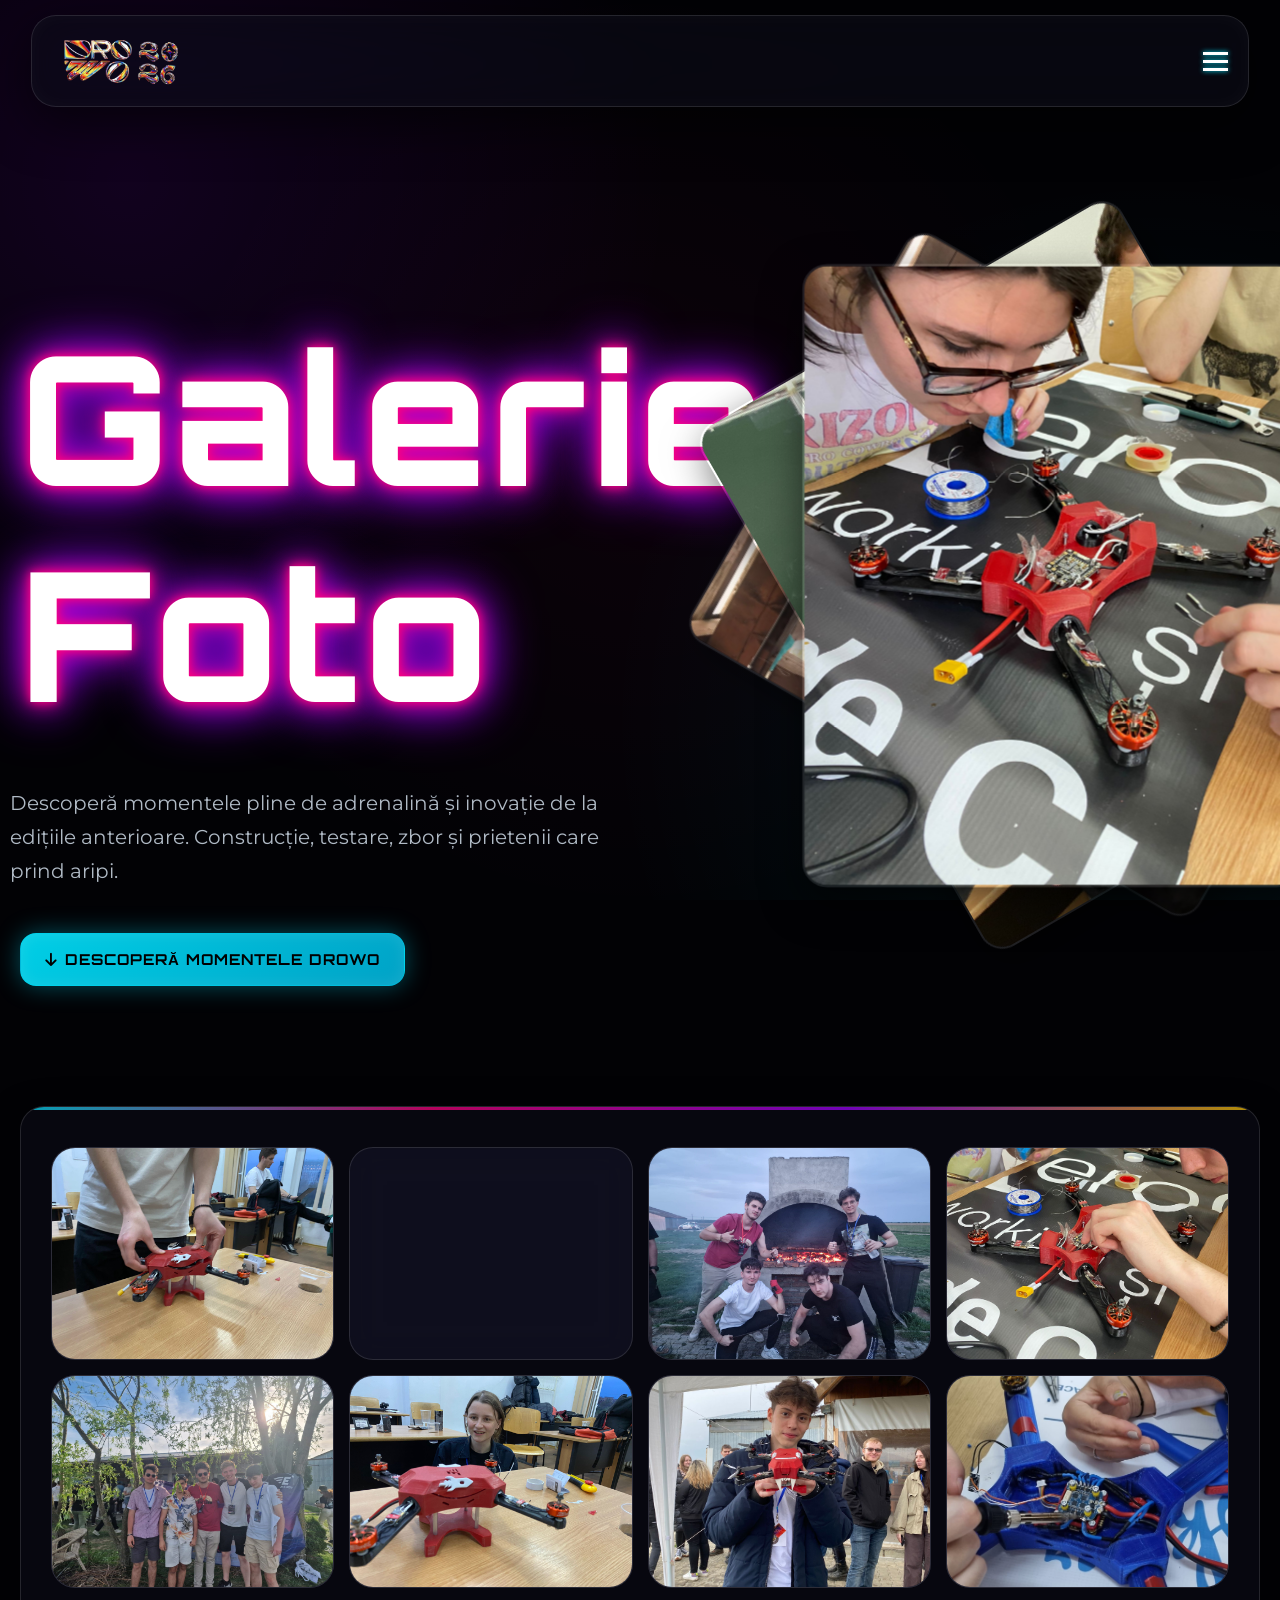
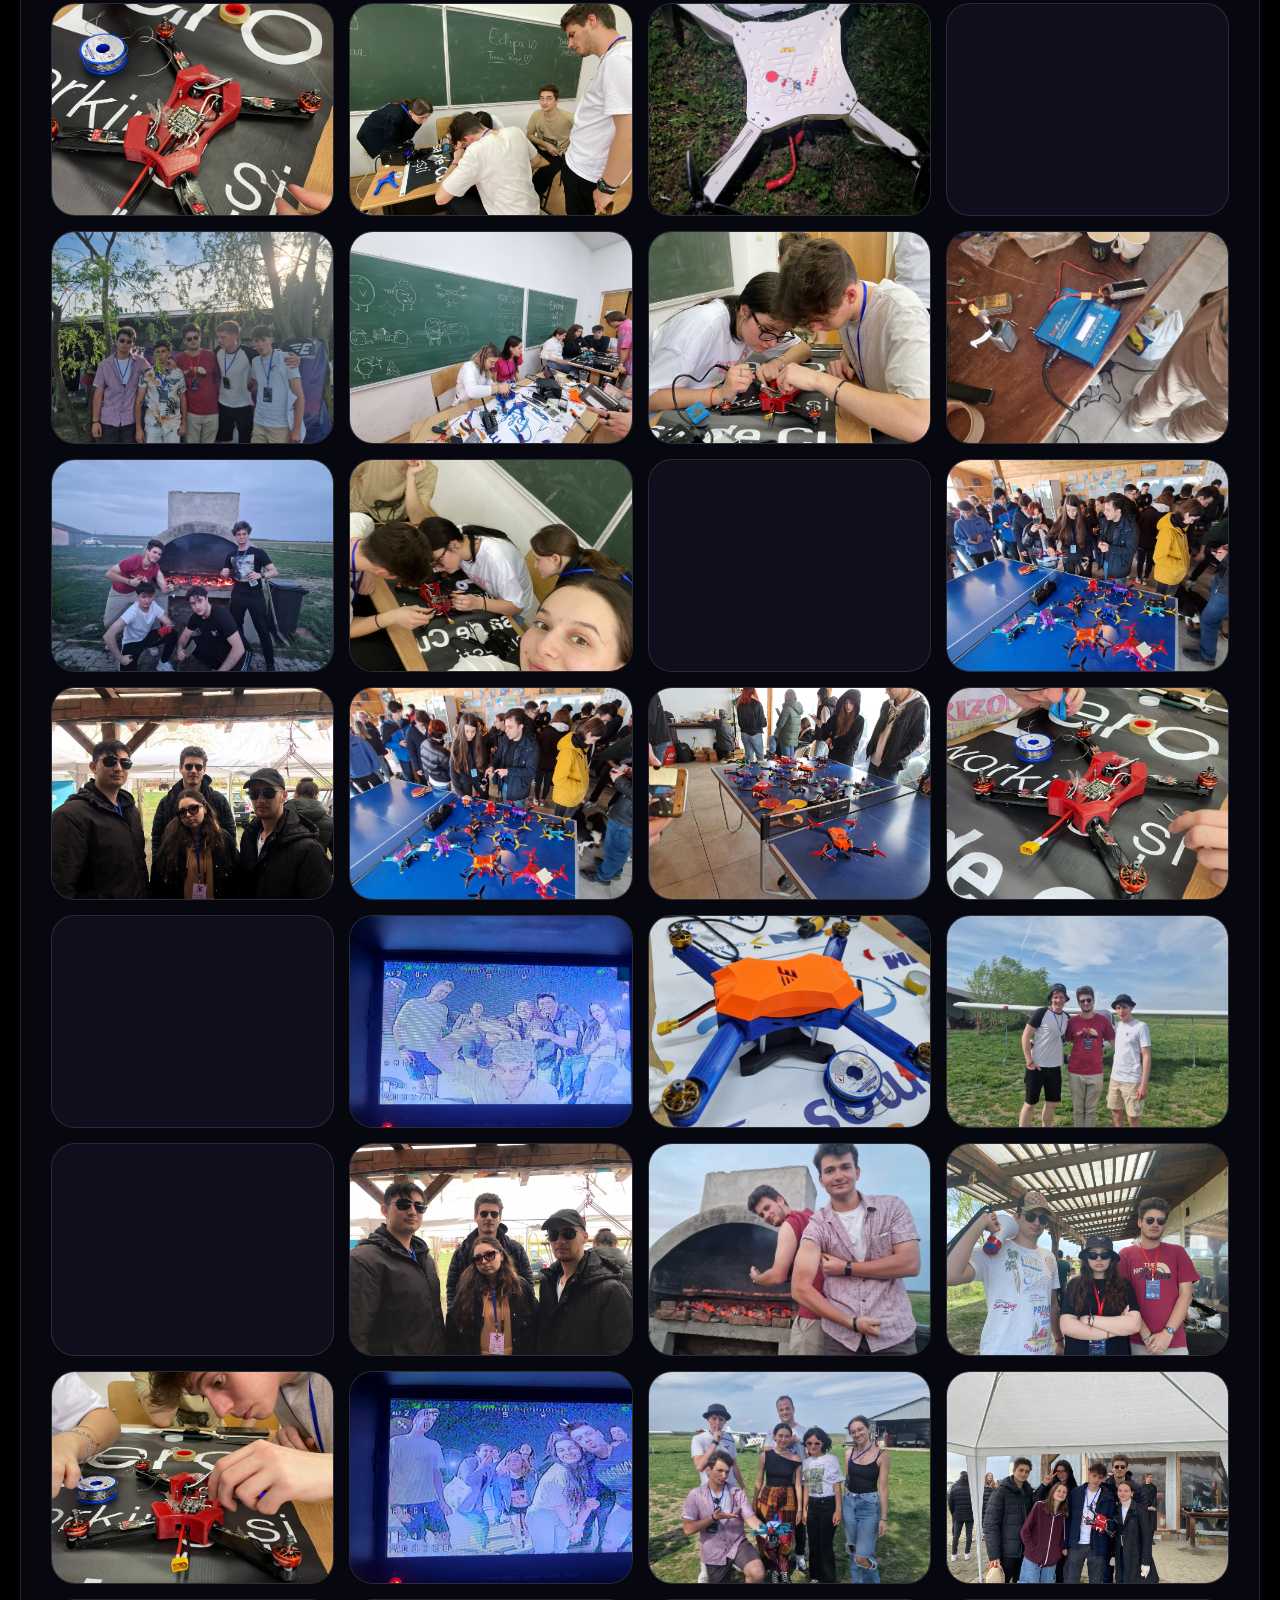
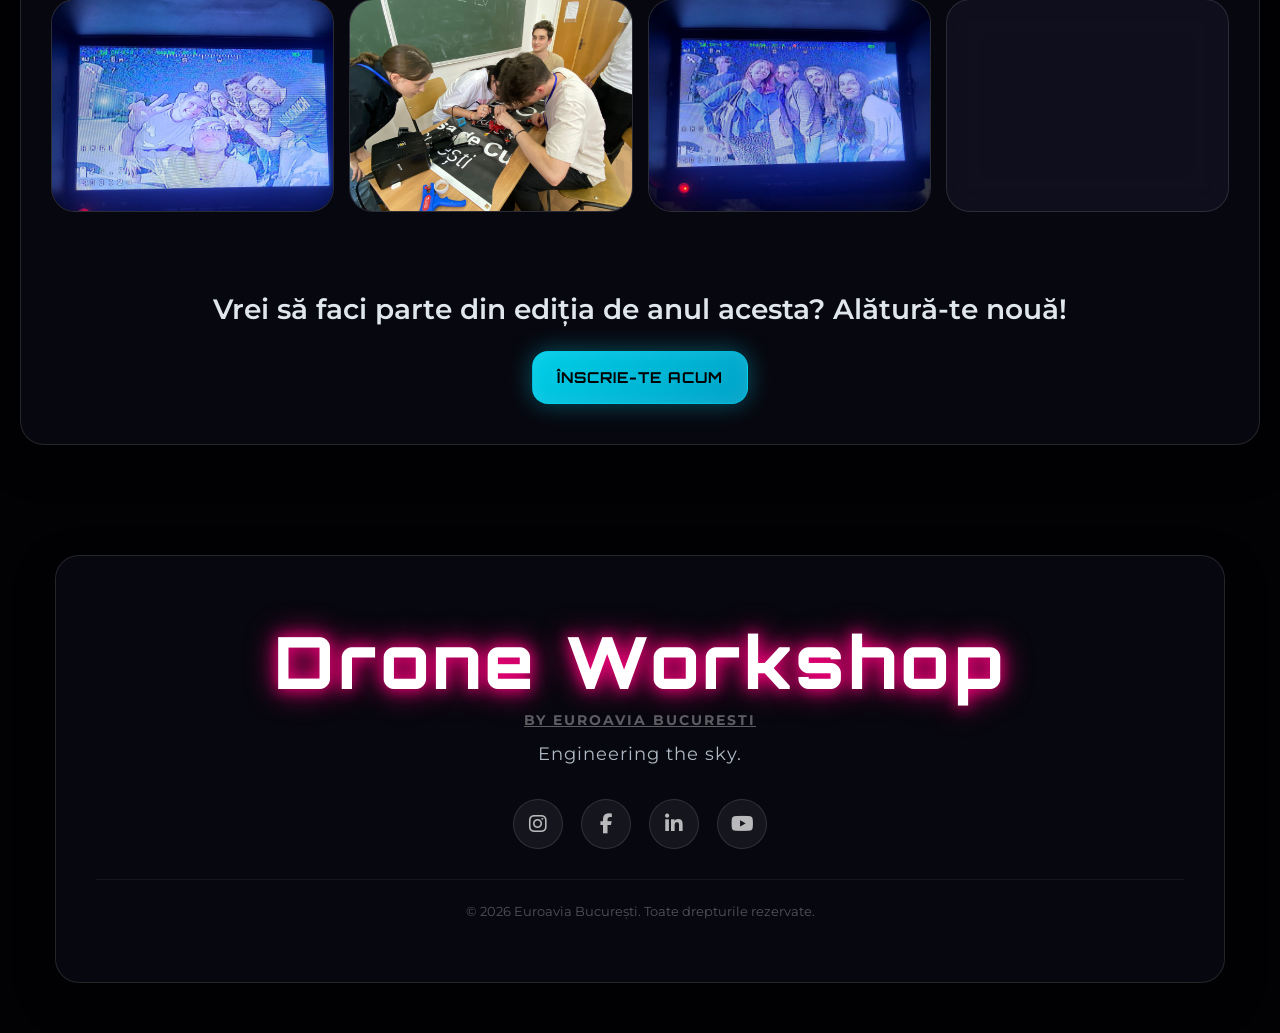
==== gallery/index.html @ 9f547050 "Landing page design touch-ups, added new gallery page, completed with images and current logo." ====
<!DOCTYPE html>
<html lang="ro">

<head>
    <meta charset="UTF-8">
    <meta name="viewport" content="width=device-width, initial-scale=1.0">
    <title>Galerie Foto - DroWo 2026</title>
    <link rel="icon" type="image/png" href="../images/Logo.svg">
    <meta name="description"
        content="DroWo 2026 — Cea de-a 5-a ediție a Drone Workshop by Euroavia București. Construiește-ți propria dronă!">
    <!-- Fonts -->
    <link rel="preconnect" href="https://fonts.googleapis.com">
    <link rel="preconnect" href="https://fonts.gstatic.com" crossorigin>
    <link
        href="https://fonts.googleapis.com/css2?family=Montserrat:wght@400;500;600;700&family=Orbitron:wght@400;700&display=swap"
        rel="stylesheet">
    <link href="https://fonts.cdnfonts.com/css/neoncity-script" rel="stylesheet">
    <!-- Font Awesome for social icons -->
    <link rel="stylesheet" href="https://cdnjs.cloudflare.com/ajax/libs/font-awesome/6.5.1/css/all.min.css">
    <link rel="stylesheet" href="../stil.css">
</head>

<body>
    <header class="header-fix">
        <div class="container-header">
            <a href="../" class="logo-link">
                <img src="../images/Logo.svg" alt="logo" class="logo-img">
            </a>

            <div class="menu-toggle" id="mobile-menu">
                <span class="bar"></span>
                <span class="bar"></span>
                <span class="bar"></span>
            </div>

            <nav class="nav-container nav-right">
                <a href="../index.html#about" class="nav-btn">About</a>
                <a href="#gallery-hero" class="nav-btn">Galerie</a>
                <a href="../index.html#training" class="nav-btn">Trainings</a>
                <a href="../index.html#faq" class="nav-btn">FAQ</a>
                <a href="../login.html" class="btn-login">ÎNSCRIE-TE</a>
            </nav>
        </div>
    </header>

    <section id="gallery-hero" class="hero-section hero-full-bleed">
        <div class="hero-content" style="align-items: flex-start;">
            <h1 class="neon-title gallery-title"
                style="text-align: left; line-height: 1.2; padding: 30px 10px 0px 10px; margin-left: -10px;">
                Galerie Foto</h1>
            <p class="hero-desc" style="text-align: left; margin-left: -10px;">Descoperă momentele pline de adrenalină
                și inovație de la edițiile anterioare.
                Construcție, testare, zbor și prietenii care prind aripi.</p>
            <div class="hero-btns">
                <a href="#galerie-sect" class="btn-neon"><i class="fa-solid fa-arrow-down"></i> DESCOPERĂ MOMENTELE
                    DROWO</a>
            </div>
        </div>
        <div class="hero-visual gallery-cards-stack" style="padding-top: 30px">
            <div class="card-stack">
                <img src="gallery/WhatsApp Image 2026-03-05 at 18.55.00 (1).jpeg" class="stack-img img-1" alt="Gal 1">
                <img src="gallery/WhatsApp Image 2026-03-05 at 18.55.10.jpeg" class="stack-img img-2" alt="Gal 2">
                <img src="gallery/WhatsApp Image 2026-03-05 at 18.55.13.jpeg" class="stack-img img-3" alt="Gal 3">
            </div>
        </div>
    </section>

    <main class="content-wrapper">
        <section id="galerie-sect" class="section">
            <div class="gallery-grid">

                <div class="gallery-item glass-pod">
                    <img src="gallery/WhatsApp Image 2026-03-05 at 18.55.00 (1).jpeg" alt="DroWo Moment" loading="lazy">
                </div>
                <div class="gallery-item glass-pod">
                    <img src="gallery/WhatsApp Image 2026-03-05 at 18.55.10.jpeg" alt="DroWo Moment" loading="lazy">
                </div>
                <div class="gallery-item glass-pod">
                    <img src="gallery/WhatsApp Image 2026-03-05 at 18.55.13.jpeg" alt="DroWo Moment" loading="lazy">
                </div>
                <div class="gallery-item glass-pod">
                    <img src="gallery/WhatsApp Image 2026-03-05 at 18.55.15 (1).jpeg" alt="DroWo Moment" loading="lazy">
                </div>
                <div class="gallery-item glass-pod">
                    <img src="gallery/WhatsApp Image 2026-03-05 at 18.55.15 (2).jpeg" alt="DroWo Moment" loading="lazy">
                </div>
                <div class="gallery-item glass-pod">
                    <img src="gallery/WhatsApp Image 2026-03-05 at 18.55.15.jpeg" alt="DroWo Moment" loading="lazy">
                </div>
                <div class="gallery-item glass-pod">
                    <img src="gallery/WhatsApp Image 2026-03-05 at 18.55.16.jpeg" alt="DroWo Moment" loading="lazy">
                </div>
                <div class="gallery-item glass-pod">
                    <img src="gallery/WhatsApp Image 2026-03-05 at 18.55.17.jpeg" alt="DroWo Moment" loading="lazy">
                </div>
                <div class="gallery-item glass-pod">
                    <img src="gallery/WhatsApp Image 2026-03-05 at 18.55.21 (2).jpeg" alt="DroWo Moment" loading="lazy">
                </div>
                <div class="gallery-item glass-pod">
                    <img src="gallery/WhatsApp Image 2026-03-05 at 18.55.24.jpeg" alt="DroWo Moment" loading="lazy">
                </div>
                <div class="gallery-item glass-pod">
                    <img src="gallery/WhatsApp Image 2026-03-05 at 18.55.26 (1).jpeg" alt="DroWo Moment" loading="lazy">
                </div>
                <div class="gallery-item glass-pod">
                    <img src="gallery/WhatsApp Image 2026-03-05 at 18.55.26 (2).jpeg" alt="DroWo Moment" loading="lazy">
                </div>
                <div class="gallery-item glass-pod">
                    <img src="gallery/WhatsApp Image 2026-03-05 at 18.55.28 (1).jpeg" alt="DroWo Moment" loading="lazy">
                </div>
                <div class="gallery-item glass-pod">
                    <img src="gallery/WhatsApp Image 2026-03-05 at 18.55.28 (2).jpeg" alt="DroWo Moment" loading="lazy">
                </div>
                <div class="gallery-item glass-pod">
                    <img src="gallery/WhatsApp Image 2026-03-05 at 18.55.31 (1).jpeg" alt="DroWo Moment" loading="lazy">
                </div>
                <div class="gallery-item glass-pod">
                    <img src="gallery/WhatsApp Image 2026-03-05 at 18.55.31 (2).jpeg" alt="DroWo Moment" loading="lazy">
                </div>
                <div class="gallery-item glass-pod">
                    <img src="gallery/WhatsApp Image 2026-03-05 at 18.55.31.jpeg" alt="DroWo Moment" loading="lazy">
                </div>
                <div class="gallery-item glass-pod">
                    <img src="gallery/WhatsApp Image 2026-03-05 at 18.55.32 (2).jpeg" alt="DroWo Moment" loading="lazy">
                </div>
                <div class="gallery-item glass-pod">
                    <img src="gallery/WhatsApp Image 2026-03-05 at 18.55.32 (3).jpeg" alt="DroWo Moment" loading="lazy">
                </div>
                <div class="gallery-item glass-pod">
                    <img src="gallery/WhatsApp Image 2026-03-05 at 18.55.35.jpeg" alt="DroWo Moment" loading="lazy">
                </div>
                <div class="gallery-item glass-pod">
                    <img src="gallery/WhatsApp Image 2026-03-05 at 18.55.38 (2).jpeg" alt="DroWo Moment" loading="lazy">
                </div>
                <div class="gallery-item glass-pod">
                    <img src="gallery/WhatsApp Image 2026-03-05 at 18.55.53.jpeg" alt="DroWo Moment" loading="lazy">
                </div>
                <div class="gallery-item glass-pod">
                    <img src="gallery/WhatsApp Image 2026-03-05 at 18.55.54.jpeg" alt="DroWo Moment" loading="lazy">
                </div>
                <div class="gallery-item glass-pod">
                    <img src="gallery/WhatsApp Image 2026-03-05 at 18.55.55 (1).jpeg" alt="DroWo Moment" loading="lazy">
                </div>
                <div class="gallery-item glass-pod">
                    <img src="gallery/WhatsApp Image 2026-03-05 at 18.55.56 (1).jpeg" alt="DroWo Moment" loading="lazy">
                </div>
                <div class="gallery-item glass-pod">
                    <img src="gallery/WhatsApp Image 2026-03-05 at 18.56.01 (1).jpeg" alt="DroWo Moment" loading="lazy">
                </div>
                <div class="gallery-item glass-pod">
                    <img src="gallery/WhatsApp Image 2026-03-05 at 18.56.02 (1).jpeg" alt="DroWo Moment" loading="lazy">
                </div>
                <div class="gallery-item glass-pod">
                    <img src="gallery/WhatsApp Image 2026-03-05 at 18.56.02.jpeg" alt="DroWo Moment" loading="lazy">
                </div>
                <div class="gallery-item glass-pod">
                    <img src="gallery/WhatsApp Image 2026-03-05 at 18.56.03 (2).jpeg" alt="DroWo Moment" loading="lazy">
                </div>
                <div class="gallery-item glass-pod">
                    <img src="gallery/WhatsApp Image 2026-03-05 at 18.57.57.jpeg" alt="DroWo Moment" loading="lazy">
                </div>
                <div class="gallery-item glass-pod">
                    <img src="gallery/WhatsApp Image 2026-03-05 at 18.57.58 (1).jpeg" alt="DroWo Moment" loading="lazy">
                </div>
                <div class="gallery-item glass-pod">
                    <img src="gallery/WhatsApp Image 2026-03-05 at 18.57.58.jpeg" alt="DroWo Moment" loading="lazy">
                </div>
                <div class="gallery-item glass-pod">
                    <img src="gallery/WhatsApp Image 2026-03-05 at 18.57.59 (1).jpeg" alt="DroWo Moment" loading="lazy">
                </div>
                <div class="gallery-item glass-pod">
                    <img src="gallery/WhatsApp Image 2026-03-05 at 18.57.59 (2).jpeg" alt="DroWo Moment" loading="lazy">
                </div>
                <div class="gallery-item glass-pod">
                    <video autoplay loop muted playsinline
                        style="width: 100%; height: 100%; object-fit: cover; display: block; border-radius: var(--radius-lg);">
                        <source src="gallery/WhatsApp Video 2026-03-05 at 18.55.37.mp4" type="video/mp4">
                    </video>
                </div>
                <div class="gallery-item glass-pod">
                    <video autoplay loop muted playsinline
                        style="width: 100%; height: 100%; object-fit: cover; display: block; border-radius: var(--radius-lg);">
                        <source src="gallery/WhatsApp Video 2026-03-05 at 18.55.40.mp4" type="video/mp4">
                    </video>
                </div>
                <div class="gallery-item glass-pod">
                    <video autoplay loop muted playsinline
                        style="width: 100%; height: 100%; object-fit: cover; display: block; border-radius: var(--radius-lg);">
                        <source src="gallery/WhatsApp Video 2026-03-05 at 18.55.52.mp4" type="video/mp4">
                    </video>
                </div>
                <div class="gallery-item glass-pod">
                    <video autoplay loop muted playsinline
                        style="width: 100%; height: 100%; object-fit: cover; display: block; border-radius: var(--radius-lg);">
                        <source src="gallery/WhatsApp Video 2026-03-05 at 18.55.58.mp4" type="video/mp4">
                    </video>
                </div>
                <div class="gallery-item glass-pod">
                    <video autoplay loop muted playsinline
                        style="width: 100%; height: 100%; object-fit: cover; display: block; border-radius: var(--radius-lg);">
                        <source src="gallery/WhatsApp Video 2026-03-05 at 18.58.45.mp4" type="video/mp4">
                    </video>
                </div>
                <div class="gallery-item glass-pod">
                    <video autoplay loop muted playsinline
                        style="width: 100%; height: 100%; object-fit: cover; display: block; border-radius: var(--radius-lg);">
                        <source src="gallery/WhatsApp Video 2026-03-05 at 18.59.35.mp4" type="video/mp4">
                    </video>
                </div>
            </div>

            <div class="join-section" style="margin-top: 80px; text-align: center;">
                <h2
                    style="font-family: 'Montserrat', sans-serif; font-weight: 600; font-size: 28px; margin-bottom: 25px;">
                    Vrei să faci parte din ediția de anul acesta? Alătură-te nouă!</h2>
                <a href="../index.html#register" class="btn-neon">ÎNSCRIE-TE ACUM</a>
            </div>
        </section>
    </main>

    <div id="lightbox" class="lightbox">
        <button class="lightbox-close">&times;</button>
        <button class="lightbox-nav lightbox-prev"><i class="fa-solid fa-chevron-left"></i></button>
        <img id="lightbox-img" src="" class="lightbox-content" style="display:none;">
        <video id="lightbox-video" src="" class="lightbox-content" controls style="display:none;"></video>
        <button class="lightbox-nav lightbox-next"><i class="fa-solid fa-chevron-right"></i></button>
    </div>

    <footer class="footer-glass">
        <div class="footer-content">
            <div class="footer-logo">
                <div class="footer-title-wrapper">
                    <h2 class="cursive-neon">Drone Workshop</h2>
                    <a href="https://euroavia-bucuresti.ro/" target="_blank" class="by-euroavia">by Euroavia
                        Bucuresti</a>
                </div>
                <p>Engineering the sky.</p>
            </div>
            <div class="footer-socials">
                <a href="https://www.instagram.com/euroavia_bucuresti/" target="_blank" class="social-icon"
                    aria-label="Instagram">
                    <i class="fa-brands fa-instagram"></i>
                </a>
                <a href="https://www.facebook.com/euroavia.bucuresti" target="_blank" class="social-icon"
                    aria-label="Facebook">
                    <i class="fa-brands fa-facebook-f"></i>
                </a>
                <a href="https://www.linkedin.com/company/euroavia-bucure%C8%99ti/" target="_blank" class="social-icon"
                    aria-label="LinkedIn">
                    <i class="fa-brands fa-linkedin-in"></i>
                </a>
                <a href="https://www.youtube.com/@euroaviabucuresti" target="_blank" class="social-icon"
                    aria-label="YouTube">
                    <i class="fa-brands fa-youtube"></i>
                </a>
            </div>
            <div class="footer-copyright">
                <p>&copy; 2026 Euroavia București. Toate drepturile rezervate.</p>
            </div>
        </div>
    </footer>

    <script>
        // --- BURGER MENU LOGIC ---
        const menuBtn = document.querySelector('#mobile-menu');
        const navContainer = document.querySelector('.nav-container');

        menuBtn.addEventListener('click', () => {
            menuBtn.classList.toggle('is-active');
            navContainer.classList.toggle('active');
        });

        // Închidere meniu la click pe link
        document.querySelectorAll('.nav-container a').forEach(link => {
            link.addEventListener('click', () => {
                menuBtn.classList.remove('is-active');
                navContainer.classList.remove('active');
            });
        });

        // --- CUSTOM SMOOTH SCROLL ---
        document.querySelectorAll('a[href^="#"]').forEach(anchor => {
            anchor.addEventListener('click', function (e) {
                const targetId = this.getAttribute('href');
                if (targetId.startsWith('#')) {
                    const targetElement = document.querySelector(targetId);
                    if (targetElement) {
                        e.preventDefault();
                        const headerOffset = 100;
                        const elementPosition = targetElement.getBoundingClientRect().top;
                        const offsetPosition = elementPosition + window.pageYOffset - headerOffset;
                        window.scrollTo({ top: offsetPosition, behavior: 'smooth' });
                    }
                }
            });
        });

        // --- DOMCONTENTLOADED EFFECTS ---
        document.addEventListener('DOMContentLoaded', () => {
            const sections = document.querySelectorAll('.section');
            sections.forEach(sec => sec.classList.add('hidden-section'));

            const observer = new IntersectionObserver((entries) => {
                entries.forEach(entry => {
                    if (entry.isIntersecting) {
                        entry.target.classList.add('visible');
                    }
                });
            }, { threshold: 0.1 });

            sections.forEach(sec => observer.observe(sec));
        });
    </script>

    <script>
        document.addEventListener('DOMContentLoaded', () => {
            const grid = document.querySelector('.gallery-grid');
            const items = Array.from(grid.children);

            // Shuffle
            for (let i = items.length - 1; i > 0; i--) {
                const j = Math.floor(Math.random() * (i + 1));
                [items[i], items[j]] = [items[j], items[i]];
            }

            grid.innerHTML = '';
            items.forEach(item => grid.appendChild(item));

            const lightbox = document.getElementById('lightbox');
            const lightboxImg = document.getElementById('lightbox-img');
            const lightboxVideo = document.getElementById('lightbox-video');
            const closeBtn = document.querySelector('.lightbox-close');
            const prevBtn = document.querySelector('.lightbox-prev');
            const nextBtn = document.querySelector('.lightbox-next');

            // Make media clickable regardless of video controls area natively
            const mediaElements = items.map(item => item.querySelector('img, video'));
            let currentIndex = 0;

            function openLightbox(index) {
                currentIndex = index;
                const media = mediaElements[index];
                lightbox.classList.add('active');

                if (media.tagName === 'IMG') {
                    lightboxImg.src = media.src;
                    lightboxImg.style.display = 'block';
                    lightboxVideo.style.display = 'none';
                    lightboxVideo.pause();
                } else {
                    const source = media.querySelector('source');
                    lightboxVideo.src = source ? source.src : media.src;
                    lightboxVideo.style.display = 'block';
                    lightboxImg.style.display = 'none';
                    lightboxVideo.play();
                }
            }

            mediaElements.forEach((media, index) => {
                media.style.cursor = 'pointer';
                // Add pointer events override layer so video doesn't absorb click
                const wrapper = media.parentElement;
                wrapper.style.position = 'relative';
                const overlay = document.createElement('div');
                overlay.style.position = 'absolute';
                overlay.style.inset = '0';
                overlay.style.cursor = 'pointer';
                wrapper.appendChild(overlay);

                overlay.addEventListener('click', (e) => {
                    e.preventDefault();
                    openLightbox(index);
                });
            });

            closeBtn.addEventListener('click', () => {
                lightbox.classList.remove('active');
                lightboxVideo.pause();
                lightboxImg.src = '';
                lightboxVideo.src = '';
            });

            nextBtn.addEventListener('click', () => {
                openLightbox((currentIndex + 1) % mediaElements.length);
            });

            prevBtn.addEventListener('click', () => {
                openLightbox((currentIndex - 1 + mediaElements.length) % mediaElements.length);
            });

            lightbox.addEventListener('click', (e) => {
                if (e.target === lightbox || e.target.classList.contains('lightbox-content')) {
                    if (e.target === lightbox) closeBtn.click();
                }
            });

            document.addEventListener('keydown', (e) => {
                if (!lightbox.classList.contains('active')) return;
                if (e.key === 'Escape') closeBtn.click();
                if (e.key === 'ArrowRight') nextBtn.click();
                if (e.key === 'ArrowLeft') prevBtn.click();
            });
        });

        // --- HANDLE HASH NAVIGATION FROM OTHER PAGES ---
        window.addEventListener('load', () => {
            if (window.location.hash) {
                const targetElement = document.querySelector(window.location.hash);
                if (targetElement) {
                    setTimeout(() => {
                        const headerOffset = 100;
                        const elementPosition = targetElement.getBoundingClientRect().top;
                        const offsetPosition = elementPosition + window.pageYOffset - headerOffset;
                        window.scrollTo({ top: offsetPosition, behavior: 'smooth' });
                        // Remove hash from URL
                        history.replaceState(null, null, window.location.pathname + window.location.search);
                    }, 100);
                }
            }
        });
    </script>

</body>

</html>
---- stil.css ----
/* =============================================
   DROWO 2026 — NEON SCRIPT & GLASSMORPHISM
   ============================================= */

/* --- DESIGN TOKENS --- */
:root {
    --bg-black: #020205;
    --neon-pink: #ff007f;
    --neon-blue: #00e5ff;
    --neon-purple: #9d00ff;
    --neon-gold: #ffcc00;
    --glass-bg: rgba(10, 10, 20, 0.72);
    --glass-bg-light: rgba(20, 20, 40, 0.55);
    --glass-border: rgba(255, 255, 255, 0.12);
    --glass-border-hover: rgba(255, 255, 255, 0.25);
    --chrome-gradient: linear-gradient(135deg, #00e5ff, #ff007f, #9d00ff, #ffcc00);
    --radius-lg: 24px;
    --radius-md: 16px;
    --radius-sm: 12px;
    --transition: 0.35s cubic-bezier(0.4, 0, 0.2, 1);
}

/* --- RESET & BASE --- */
html {
    scroll-behavior: auto;
}

body {
    font-family: 'Montserrat', sans-serif;
    background: var(--bg-black);
    background-image:
        radial-gradient(circle at 10% 20%, rgba(157, 0, 255, 0.1) 0%, transparent 40%),
        radial-gradient(circle at 90% 80%, rgba(0, 229, 255, 0.08) 0%, transparent 40%),
        radial-gradient(circle at 50% 50%, rgba(255, 0, 127, 0.04) 0%, transparent 60%);
    background-attachment: fixed;
    margin: 0;
    padding-top: 100px;
    color: #e0e6ed;
    overflow-x: hidden;
    min-height: 100vh;
    text-align: center;
}

/* =============================================
   TYPOGRAPHY — NEONCITY SCRIPT TITLES
   ============================================= */
h1,
.neon-title,
.cursive-neon {
    font-family: 'NEONCITY Script', 'Orbitron', sans-serif;
    font-weight: 800;
    text-transform: none;
    text-align: center;
    letter-spacing: 3px;
}

h3,
.card-title {
    font-family: 'Montserrat', sans-serif;
    font-weight: 600;
    text-align: center;
    letter-spacing: 2px;
}

h3,
.card-title-location {
    font-family: 'Montserrat', sans-serif;
    font-weight: 600;
    text-align: center;
    letter-spacing: 2px;
}

p {
    font-family: 'Montserrat', sans-serif;
    line-height: 1.7;
    text-align: center;
}

.neon-text {
    font-size: 120px;
    color: #fff;
    text-shadow:
        0 0 10px var(--neon-pink),
        0 0 20px var(--neon-pink),
        0 0 40px var(--neon-purple),
        0 0 60px var(--neon-purple);
    margin-bottom: 25px;
    line-height: 1.1;
    text-align: left;
    letter-spacing: 4px;
}

.edition {
    display: block;
    font-family: 'Orbitron', sans-serif;
    font-size: 20px;
    letter-spacing: 10px;
    text-transform: uppercase;
    color: var(--neon-blue);
    text-shadow: 0 0 10px var(--neon-blue);
    margin-top: 20px;
}

.hero-date-place {
    display: block;
    font-family: 'Montserrat', sans-serif;
    font-size: 22px;
    font-weight: 500;
    color: #e0e6ed;
    letter-spacing: 2px;
    margin-top: 15px;
    text-shadow: 0 0 5px rgba(255, 255, 255, 0.4);
}

.neon-title {
    font-size: 120px;
    color: #fff;
    text-shadow:
        0 0 10px var(--neon-pink),
        0 0 20px var(--neon-pink),
        0 0 40px var(--neon-purple),
        0 0 60px var(--neon-purple);
    margin-bottom: 25px;
    letter-spacing: 4px;
}

.gallery-title {
    font-size: 180px;
}

/* =============================================
   FLOATING NAVBAR
   ============================================= */
.header-fix {
    position: fixed;
    top: 15px;
    left: 50%;
    transform: translateX(-50%);
    width: 95%;
    max-width: 1400px;
    background: var(--glass-bg);
    backdrop-filter: blur(25px) saturate(200%);
    -webkit-backdrop-filter: blur(25px) saturate(200%);
    border: 1px solid var(--glass-border);
    border-radius: 25px;
    z-index: 1001;
    height: 80px;
    display: flex;
    align-items: center;
    box-shadow:
        0 15px 50px rgba(0, 0, 0, 0.6),
        inset 0 0 20px rgba(255, 255, 255, 0.03);
}

.container-header {
    width: 100%;
    padding: 0 50px;
    display: flex;
    justify-content: space-between;
    align-items: center;
    position: relative;
    box-sizing: border-box;
}

.nav-container {
    display: flex;
    gap: 40px;
    align-items: center;
    justify-content: flex-end;
}

.logo-link {
    display: flex;
    align-items: center;
    z-index: 1006;
}

.logo-img {
    height: 80px;
    transition: var(--transition);
}

.logo-link:hover .logo-img {
    filter: drop-shadow(0 0 10px rgba(255, 255, 255, 0.5));
}

.nav-container a {
    text-decoration: none;
    font-family: 'Montserrat', sans-serif;
    font-size: 18px;
    font-weight: 500;
    letter-spacing: 1px;
    text-transform: uppercase;
    transition: var(--transition);
}

.nav-container a.nav-btn {
    color: #fff;
    text-shadow:
        0 0 8px var(--neon-pink),
        0 0 15px var(--neon-pink),
        0 0 25px var(--neon-purple);
}

.nav-container a.nav-btn:hover {
    color: #fff;
    text-shadow:
        0 0 10px var(--neon-pink),
        0 0 20px var(--neon-pink),
        0 0 35px var(--neon-purple),
        0 0 50px var(--neon-purple);
}

.btn-login {
    background: rgba(255, 255, 255, 0.1);
    color: #fff !important;
    padding: 10px 24px;
    border: 1px solid rgba(255, 255, 255, 0.6);
    border-radius: var(--radius-sm);
    box-shadow: 0 0 10px rgba(255, 255, 255, 0.3);
}

.btn-login:hover {
    background: rgba(255, 255, 255, 0.2);
    box-shadow: 0 0 20px rgba(255, 255, 255, 0.8), inset 0 0 10px rgba(255, 255, 255, 0.4);
}

/* =============================================
   CONTENT WRAPPER
   ============================================= */
.content-wrapper {
    max-width: 1550px;
    margin: 0 auto;
    padding: 20px;
}

/* =============================================
   SECTION — GLASS BASE
   ============================================= */
.section {
    padding: 40px 30px;
    margin-bottom: 40px;
    background: var(--glass-bg);
    backdrop-filter: blur(20px);
    border: 1px solid var(--glass-border);
    border-radius: 24px;
    box-shadow: 0 15px 40px rgba(0, 0, 0, 0.4);
    position: relative;
    overflow: hidden;
    text-align: center;
}

.section p {
    font-size: 20px;
    line-height: 1.8;
}

.section::before {
    content: '';
    position: absolute;
    top: 0;
    left: 0;
    width: 100%;
    height: 3px;
    background: var(--chrome-gradient);
    opacity: 0.7;
}

/* =============================================
   GLASS POD — REUSABLE COMPONENT
   ============================================= */
.glass-pod {
    background: var(--glass-bg-light);
    backdrop-filter: blur(16px);
    -webkit-backdrop-filter: blur(16px);
    border: 1px solid var(--glass-border);
    border-radius: var(--radius-lg);
    transition: var(--transition);
}

.glass-pod:hover {
    border-color: var(--glass-border-hover);
    box-shadow: 0 12px 40px rgba(0, 0, 0, 0.4);
    transform: translateY(-4px);
}

/* =============================================
   HERO SECTION
   ============================================= */
.hero-section {
    display: flex;
    align-items: stretch;
    justify-content: space-between;
    min-height: 100vh;
    padding: 0 20px;
    gap: 40px;
    margin-bottom: 40px;
    background: none;
    border: none;
    box-shadow: none;
    backdrop-filter: none;
}

#gallery-hero {

    min-height: 50vh;
    padding-top: 30px;
    padding-bottom: 100px;
    margin-bottom: 0px;
}

.hero-full-bleed {
    padding-left: max(20px, calc((100vw - 1550px) / 2 + 20px));
    padding-right: 0;
    max-width: 100vw;
    box-sizing: border-box;
    overflow: visible;
}

.hero-full-bleed .hero-content {
    flex: 1;
    max-width: 750px;
    display: flex;
    flex-direction: column;
    justify-content: center;
}

.hero-full-bleed .hero-visual {
    flex: 1;
    display: flex;
    justify-content: center;
    align-items: center;
}

.hero-content {
    text-align: left;
}

.hero-desc {
    font-size: 20px;
    color: #b0bac5;
    margin-bottom: 45px;
    max-width: 620px;
    line-height: 1.7;
}

.hero-visual {
    flex-shrink: 0;
}

.drone-neon-sketch {
    width: 100%;
    height: 100%;
}

.neon-img,
.glass-img {
    max-width: 100%;
    border-radius: var(--radius-lg);
    border: 1px solid var(--glass-border);
    box-shadow: 0 10px 40px rgba(0, 0, 0, 0.5);
}

.hero-img-custom {
    width: 100%;
    max-width: none;
    height: 100%;
    object-fit: contain;
    object-position: right center;
    border: none;
    box-shadow: none;
    background: transparent;
    transform: scale(1.15) translateX(5%);
    transition: var(--transition);
}

.hero-btns {
    display: flex;
    gap: 20px;
    flex-wrap: wrap;
}

/* =============================================
   BUTTONS — GLASS EFFECTS
   ============================================= */
.btn-neon {
    display: inline-flex;
    align-items: center;
    gap: 8px;
    text-decoration: none;
    background: linear-gradient(135deg, rgba(0, 229, 255, 0.9), rgba(0, 180, 220, 0.9));
    color: #000;
    padding: 16px 24px;
    border-radius: var(--radius-md);
    font-family: 'Orbitron', sans-serif;
    font-weight: 700;
    font-size: 15px;
    letter-spacing: 1px;
    backdrop-filter: blur(10px);
    border: 1px solid rgba(0, 229, 255, 0.3);
    box-shadow:
        0 0 25px rgba(0, 229, 255, 0.35),
        inset 0 0 15px rgba(255, 255, 255, 0.1);
    transition: var(--transition);
    cursor: pointer;
    position: relative;
    overflow: hidden;
}

.btn-neon::before {
    content: '';
    position: absolute;
    top: 0;
    left: -100%;
    width: 100%;
    height: 100%;
    background: linear-gradient(90deg, transparent, rgba(255, 255, 255, 0.2), transparent);
    transition: 0.6s;
}

.btn-neon:hover::before {
    left: 100%;
}

.btn-neon:hover {
    transform: translateY(-3px) scale(1.03);
    box-shadow:
        0 0 40px rgba(0, 229, 255, 0.5),
        0 0 80px rgba(0, 229, 255, 0.2),
        inset 0 0 20px rgba(255, 255, 255, 0.15);
}

.btn-outline {
    display: inline-flex;
    align-items: center;
    gap: 8px;
    text-decoration: none;
    background: rgba(255, 0, 127, 0.08);
    border: 2px solid var(--neon-pink);
    color: var(--neon-pink);
    padding: 16px 24px;
    border-radius: var(--radius-md);
    font-family: 'Orbitron', sans-serif;
    font-weight: 700;
    font-size: 15px;
    letter-spacing: 1px;
    backdrop-filter: blur(10px);
    box-shadow:
        0 0 15px rgba(255, 0, 127, 0.15),
        inset 0 0 10px rgba(255, 0, 127, 0.05);
    transition: var(--transition);
    cursor: pointer;
    position: relative;
    overflow: hidden;
}

.btn-outline::before {
    content: '';
    position: absolute;
    top: 0;
    left: -100%;
    width: 100%;
    height: 100%;
    background: linear-gradient(90deg, transparent, rgba(255, 255, 255, 0.15), transparent);
    transition: 0.6s;
}

.btn-outline:hover::before {
    left: 100%;
}

.btn-outline:hover {
    background: rgba(255, 0, 127, 0.18);
    transform: translateY(-3px) scale(1.03);
    box-shadow:
        0 0 30px rgba(255, 0, 127, 0.35),
        0 0 60px rgba(255, 0, 127, 0.15),
        inset 0 0 15px rgba(255, 0, 127, 0.1);
}

/* "Descoperă mai multe momente" — FEATURED glass button */
.btn-glass {
    display: inline-flex;
    align-items: center;
    gap: 10px;
    text-decoration: none;
    background: linear-gradient(135deg, rgba(157, 0, 255, 0.2), rgba(255, 0, 127, 0.15), rgba(0, 229, 255, 0.15));
    color: #fff;
    padding: 18px 24px;
    border-radius: var(--radius-md);
    font-family: 'Orbitron', sans-serif;
    font-weight: 600;
    font-size: 15px;
    letter-spacing: 1px;
    backdrop-filter: blur(20px);
    -webkit-backdrop-filter: blur(20px);
    border: 1px solid rgba(255, 255, 255, 0.15);
    box-shadow:
        0 0 20px rgba(157, 0, 255, 0.2),
        0 0 40px rgba(255, 0, 127, 0.1),
        inset 0 0 25px rgba(255, 255, 255, 0.06);
    transition: var(--transition);
    cursor: pointer;
    position: relative;
    overflow: hidden;
}

.btn-glass::before {
    content: '';
    position: absolute;
    top: 0;
    left: -100%;
    width: 100%;
    height: 100%;
    background: linear-gradient(90deg, transparent, rgba(255, 255, 255, 0.1), transparent);
    transition: 0.6s;
}

.btn-glass:hover::before {
    left: 100%;
}

.btn-glass:hover {
    transform: translateY(-4px) scale(1.04);
    border-color: rgba(255, 255, 255, 0.3);
    box-shadow:
        0 0 35px rgba(157, 0, 255, 0.4),
        0 0 70px rgba(255, 0, 127, 0.2),
        0 15px 40px rgba(0, 0, 0, 0.3),
        inset 0 0 30px rgba(255, 255, 255, 0.08);
    text-shadow: 0 0 10px rgba(255, 255, 255, 0.3);
}

/* =============================================
   INFO STRIP (DATE & LOCATION)
   ============================================= */
.info-strip {
    display: flex;
    justify-content: center;
    gap: 15px;
    padding: 0 15px;
    margin-bottom: 40px;
    flex-wrap: wrap;
}

.info-item {
    display: flex;
    align-items: center;
    gap: 14px;
    padding: 16px 24px;
    min-width: 240px;
}

.info-item i {
    font-size: 28px;
    color: var(--neon-blue);
    text-shadow: 0 0 10px var(--neon-blue);
}

.info-text {
    display: flex;
    flex-direction: column;
}

.info-text .label {
    font-family: 'Hastron FREE', 'Orbitron', sans-serif;
    font-size: 14px;
    color: var(--neon-pink);
    letter-spacing: 2px;
    margin-bottom: 4px;
}

.info-text .value {
    font-family: 'Montserrat', sans-serif;
    font-size: 16px;
    color: #e0e6ed;
    font-weight: 500;
}

/* =============================================
   ABOUT SECTION
   ============================================= */
.about-flex {
    display: flex;
    gap: 20px;
    align-items: center;
    flex-wrap: wrap;
}

.about-content {
    flex: 0 0 calc(50% - 10px);
    text-align: left;
}

.about-image {
    flex: 0 0 calc(50% - 10px);
    max-width: 100%;
}

.about-image img {
    width: 100%;
    border-radius: var(--radius-lg);
    border: 1px solid var(--glass-border);
    box-shadow: 0 10px 40px rgba(0, 0, 0, 0.4);
}

/* =============================================
   GALLERY
   ============================================= */
.gallery-grid {
    display: flex;
    flex-wrap: wrap;
    justify-content: center;
    gap: 15px;
    margin-bottom: 30px;
}

.gallery-item {
    overflow: hidden;
    aspect-ratio: 4/3;
    flex: 1 1 250px;
    max-width: 100%;
}

.gallery-item img {
    width: 100%;
    height: 100%;
    object-fit: cover;
    display: block;
    transition: var(--transition);
}

.gallery-item:hover img {
    transform: scale(1.06);
}

.gallery-action {
    text-align: center;
    margin-top: 30px;
}

/* =============================================
   TRAINING CARDS
   ============================================= */
.training-cards {
    display: flex;
    flex-wrap: wrap;
    justify-content: center;
    gap: 15px;
}

.card {
    overflow: hidden;
    display: flex;
    flex-direction: column;
    flex: 1 1 250px;
    max-width: 100%;
}

.card-img {
    width: 100%;
    height: auto;
    aspect-ratio: 1 / 1;
    object-fit: cover;
    display: block;
    border-radius: var(--radius-lg) var(--radius-lg) 0 0;
    transition: var(--transition);
}

.card:hover .card-img {
    transform: scale(1.04);
}

.card-body {
    padding: 20px;
    flex: 1;
}

.card-title {
    font-size: 25px;
    color: #fff;
    margin: 0 0 12px 0;
    background: var(--chrome-gradient);
    -webkit-background-clip: text;
    background-clip: text;
    -webkit-text-fill-color: transparent;
    filter: drop-shadow(0 0 6px rgba(255, 255, 255, 0.15));
}


.card-title-location {
    font-size: 25px;
    color: #fff;
    margin: 0 0 12px 0;
    background: var(--chrome-gradient);
    -webkit-background-clip: text;
    background-clip: text;
    -webkit-text-fill-color: transparent;
    filter: drop-shadow(0 0 6px rgba(255, 255, 255, 0.15));
}

.card-body p {
    font-size: 18px;
    color: #b0bac5;
    margin: 0;
    line-height: 1.6;
}

/* =============================================
   FAQ — GLASS PODS ACCORDION
   ============================================= */
.faq-container {
    display: flex;
    flex-direction: column;
    gap: 12px;
}

.faq-pod {
    padding: 0;
    overflow: hidden;
}

.faq-pod details {
    width: 100%;
}

.faq-pod summary {
    padding: 16px 24px;
    font-family: 'Montserrat', sans-serif;
    font-weight: 600;
    font-size: 19px;
    color: #fff;
    cursor: pointer;
    list-style: none;
    display: flex;
    align-items: center;
    justify-content: space-between;
    transition: var(--transition);
    position: relative;
}

.faq-pod summary::-webkit-details-marker {
    display: none;
}

.faq-pod summary::after {
    content: '+';
    font-family: 'Orbitron', sans-serif;
    font-size: 22px;
    color: var(--neon-blue);
    font-weight: 700;
    transition: var(--transition);
    text-shadow: 0 0 8px var(--neon-blue);
    flex-shrink: 0;
    margin-left: 16px;
}

.faq-pod details[open] summary::after {
    content: '−';
    color: var(--neon-pink);
    text-shadow: 0 0 8px var(--neon-pink);
    transform: rotate(180deg);
}

.faq-pod details[open] summary {
    color: var(--neon-blue);
    text-shadow: 0 0 5px rgba(0, 229, 255, 0.3);
    border-bottom: 1px solid rgba(255, 255, 255, 0.06);
}

.faq-content {
    padding: 20px 24px 20px 24px;
    font-size: 18px;
    color: #b0bac5;
    line-height: 1.7;
    text-align: left;
    animation: faqReveal 0.35s ease-out;
}

@keyframes faqReveal {
    from {
        opacity: 0;
        transform: translateY(-8px);
    }

    to {
        opacity: 1;
        transform: translateY(0);
    }
}

.faq-pod summary:hover {
    color: var(--neon-blue);
    text-shadow: 0 0 8px rgba(0, 229, 255, 0.4);
}

/* =============================================
   LOCATION CARDS & IFRAMES
   ============================================= */
.location-grid {
    display: flex;
    flex-wrap: wrap;
    justify-content: center;
    gap: 15px;
}

.location-card {
    flex: 1 1 calc(50% - 15px);
    min-width: calc(50% - 15px);
    padding: 24px;
}

.location-card h3 {
    margin-top: 0;
}

.location-card p {
    color: #b0bac5;
    font-size: 18px;
    margin-bottom: 20px;
    line-height: 1.6;
}

.iframe-wrapper {
    border-radius: var(--radius-md);
    overflow: hidden;
    border: 1px solid var(--glass-border);
    box-shadow: 0 8px 30px rgba(0, 0, 0, 0.3);
    position: relative;
}

.iframe-wrapper iframe {
    display: block;
    border: 0;
    width: 100%;
}

.iframe-wrapper::after {
    content: '';
    position: absolute;
    inset: 0;
    border-radius: var(--radius-md);
    pointer-events: none;
    box-shadow: inset 0 0 30px rgba(0, 229, 255, 0.06);
}

/* =============================================
   SPONSOR CARDS
   ============================================= */
.sponsor-grid {
    display: flex;
    flex-wrap: wrap;
    justify-content: center;
    gap: 24px;
}

.sponsor-card {
    display: flex;
    flex-direction: column;
    align-items: center;
    justify-content: center;
    text-align: center;
    padding: 30px 20px;
    text-decoration: none;
    cursor: pointer;
    flex: 1 1 calc(25% - 24px);
    max-width: 25%;
}

.sponsor-logo {
    max-width: 140px;
    max-height: 80px;
    object-fit: contain;
    margin-bottom: 14px;
    filter: brightness(0.9) contrast(1.1);
    transition: var(--transition);
}

.sponsor-card:hover .sponsor-logo {
    filter: brightness(1.1) contrast(1.15) drop-shadow(0 0 8px rgba(255, 0, 127, 0.3));
}

.sponsor-name {
    font-family: 'Montserrat', sans-serif;
    font-weight: 600;
    font-size: 14px;
    color: rgba(255, 255, 255, 0.7);
    letter-spacing: 0.5px;
    transition: var(--transition);
}

.sponsor-card:hover .sponsor-name {
    color: var(--neon-pink);
    text-shadow: 0 0 8px rgba(255, 0, 127, 0.3);
}

/* =============================================
   FOOTER
   ============================================= */
.footer-glass {
    width: 85%;
    max-width: 1400px;
    margin: 50px auto;
    background: var(--glass-bg);
    backdrop-filter: blur(30px);
    border: 1px solid var(--glass-border);
    border-radius: 24px;
    padding: 60px 40px;
    box-shadow: 0 15px 40px rgba(0, 0, 0, 0.4);
    text-align: center;
}

.footer-content {
    display: flex;
    flex-direction: column;
    gap: 30px;
    align-items: center;
}

.footer-title-wrapper {
    display: flex;
    flex-direction: column;
    align-items: center;
    gap: 5px;
    margin-bottom: 10px;
}

.footer-glass .cursive-neon {
    font-size: 72px;
    color: #fff;
    text-shadow: 0 0 15px var(--neon-pink), 0 0 30px var(--neon-pink);
    margin: 0;
    letter-spacing: 4px;
}

.by-euroavia {
    font-family: 'Montserrat', sans-serif;
    font-weight: 700;
    font-size: 14px;
    text-transform: uppercase;
    color: rgba(255, 255, 255, 0.35);
    letter-spacing: 2px;
}

.footer-logo p {
    font-size: 18px;
    letter-spacing: 1px;
    color: #b0bac5;
    margin: 0;
}

/* Social Icons */
.footer-socials {
    display: flex;
    gap: 18px;
}

.social-icon {
    display: flex;
    align-items: center;
    justify-content: center;
    width: 48px;
    height: 48px;
    border-radius: 50%;
    background: rgba(255, 255, 255, 0.06);
    border: 1px solid var(--glass-border);
    text-decoration: none;
    color: rgba(255, 255, 255, 0.7);
    font-size: 20px;
    transition: var(--transition);
}

.social-icon:hover {
    color: #fff;
    background: rgba(255, 0, 127, 0.2);
    border-color: var(--neon-pink);
    box-shadow: 0 0 20px rgba(255, 0, 127, 0.3);
    transform: translateY(-3px);
}

.footer-copyright {
    padding-top: 20px;
    border-top: 1px solid rgba(255, 255, 255, 0.06);
    width: 100%;
}

.footer-copyright p {
    font-size: 13px;
    color: rgba(255, 255, 255, 0.3);
    margin: 0;
}

/* =============================================
   BURGER MENU
   ============================================= */
.menu-toggle {
    display: none;
    cursor: pointer;
    z-index: 1005;
}

.bar {
    display: block;
    width: 25px;
    height: 3px;
    margin: 5px 0;
    background-color: #fff;
    transition: 0.3s;
    box-shadow: 0 0 5px var(--neon-blue);
}

/* =============================================
   RESPONSIVE — MOBILE
   ============================================= */
@media (max-width: 1300px) {
    .container-header {
        padding: 5px 20px;
        flex-wrap: wrap;
    }

    .menu-toggle {
        display: block;
        margin-top: 0;
    }

    .header-fix {
        height: auto;
        min-height: 80px;
        overflow: hidden;
        transition: var(--transition);
    }

    .nav-container {
        max-height: 0;
        overflow: hidden;
        flex-direction: column;
        width: 100%;
        transition: max-height 0.6s cubic-bezier(0.4, 0, 0.2, 1), padding 0.4s ease;
        padding: 0;
        gap: 20px;
    }

    .nav-container.active {
        max-height: 600px;
        padding: 20px 0 30px;
    }

    /* Burger X animation */
    .menu-toggle.is-active .bar:nth-child(2) {
        opacity: 0;
    }

    .menu-toggle.is-active .bar:nth-child(1) {
        transform: translateY(8px) rotate(45deg);
    }

    .menu-toggle.is-active .bar:nth-child(3) {
        transform: translateY(-8px) rotate(-45deg);
    }
}

@media (max-width: 900px) {
    .section {
        padding: 30px 20px;
        border-radius: var(--radius-md);
        margin-bottom: 30px;
    }

    .hero-section {
        flex-direction: column;
        justify-content: flex-start;
        text-align: center;
        padding: 0;
        margin-bottom: 40px;
        padding-top: 60px;
        gap: 20px;
    }

    .hero-full-bleed {
        padding-left: 0;
        padding-right: 0;
        overflow: visible;
    }

    .hero-content {
        padding: 0 20px;
        flex: none;
    }

    .hero-full-bleed .hero-content {
        max-width: 100%;
    }

    .hero-visual {
        width: 100%;
        flex: 1;
        display: flex;
        align-items: flex-end;
    }

    .hero-full-bleed .hero-visual {
        justify-content: center;
        overflow: visible;
    }

    .drone-neon-sketch {
        width: 100%;
        display: flex;
        justify-content: center;
        position: relative;
    }

    .hero-img-custom {
        max-height: 50vh;
        height: 100%;
        object-fit: contain;
        object-position: bottom center;
        transform: scale(1.1);
        width: 100%;
        max-width: none;
        margin-top: 20px;
    }

    .neon-text {
        font-size: 86px;
    }

    .neon-title {
        font-size: 86px;
    }

    .gallery-title {
        font-size: 80px;
    }

    .about-flex {
        flex-direction: column;
    }

    .about-image {
        max-width: 100%;
    }

    .location-grid {
        grid-template-columns: 1fr;
    }

    .training-cards {
        grid-template-columns: 1fr;
    }

    .gallery-grid {
        grid-template-columns: repeat(2, 1fr);
    }

    .info-strip {
        flex-direction: column;
        padding: 0 20px;
    }

    .footer-glass {
        padding: 50px 30px 40px;
        border-radius: var(--radius-lg);
    }

    .footer-glass .cursive-neon {
        font-size: 42px;
    }

    .btn-glass {
        padding: 14px 30px;
        font-size: 13px;
    }
}

@media (max-width: 500px) {
    .neon-text {
        font-size: 76px;
    }

    .neon-title {
        font-size: 76px;
    }

    .gallery-title {
        font-size: 56px;
    }

    .gallery-grid {
        grid-template-columns: 1fr;
    }

    .sponsor-grid {
        grid-template-columns: repeat(2, 1fr);
    }

    .hero-btns {
        flex-direction: column;
    }

    .btn-neon,
    .btn-outline {
        width: auto;
        text-align: center;
        justify-content: center;
    }
}

/* =============================================
   REVEAL EFFECTS
   ============================================= */
.hidden-section {
    opacity: 0;
    transform: translateY(30px);
    transition: opacity 0.6s ease-out, transform 0.6s ease-out;
}

.hidden-section.visible {
    opacity: 1;
    transform: translateY(0);
}

/* =============================================
   GALLERY HERO CARDS STACK
   ============================================= */
.gallery-cards-stack {
    perspective: 1300px;
    display: flex;
    justify-content: center;
    align-items: center;
    flex: 1;
}

.card-stack {
    position: relative;
    width: 480px;
    height: 600px;
    transform-style: preserve-3d;
}

.stack-img {
    position: absolute;
    top: 0;
    left: 0;
    width: 100%;
    height: 100%;
    object-fit: cover;
    border-radius: var(--radius-lg);
    border: 2px solid var(--glass-border);
    box-shadow: 0 15px 40px rgba(0, 0, 0, 0.6);
    transition: var(--transition);
}

.stack-img.img-1 {
    transform: rotate(-60deg) translateZ(-40px);
    z-index: 1;
}

.stack-img.img-2 {
    transform: rotate(-30deg) translateZ(0px);
    z-index: 2;
}

.stack-img.img-3 {
    transform: rotate(0deg) translateZ(40px);
    z-index: 3;
}

.card-stack:hover .stack-img.img-1 {
    transform: rotate(-70deg) translateX(-40px) translateZ(-40px);
}

.card-stack:hover .stack-img.img-3 {
    transform: rotate(-10deg) translateX(40px) translateZ(40px);
}

@media (max-width: 900px) {
    .card-stack {
        width: 300px;
        height: 400px;
        margin-top: 30px;
    }

    #gallery-hero {
        padding-bottom: 40px;
    }
}

/* =============================================
   LIGHTBOX
   ============================================= */
.lightbox {
    position: fixed;
    top: 0;
    left: 0;
    width: 100%;
    height: 100%;
    background: rgba(2, 2, 5, 0.95);
    backdrop-filter: blur(10px);
    z-index: 9999;
    display: flex;
    justify-content: center;
    align-items: center;
    opacity: 0;
    pointer-events: none;
    transition: opacity 0.4s ease;
}

.lightbox.active {
    opacity: 1;
    pointer-events: auto;
}

.lightbox-content {
    max-width: 90%;
    max-height: 90%;
    border-radius: var(--radius-md);
    box-shadow: 0 0 50px rgba(0, 0, 0, 0.8), 0 0 20px rgba(0, 229, 255, 0.3);
    border: 1px solid var(--glass-border);
    object-fit: contain;
}

.lightbox-close {
    position: absolute;
    top: 30px;
    right: 40px;
    color: #fff;
    font-size: 50px;
    cursor: pointer;
    background: none;
    border: none;
    text-shadow: 0 0 10px var(--neon-pink);
    transition: var(--transition);
    z-index: 10000;
}

.lightbox-close:hover {
    color: var(--neon-pink);
    transform: scale(1.1);
}

.lightbox-nav {
    position: absolute;
    top: 50%;
    transform: translateY(-50%);
    color: #fff;
    font-size: 50px;
    cursor: pointer;
    background: none;
    border: none;
    text-shadow: 0 0 10px var(--neon-blue);
    transition: var(--transition);
    padding: 20px;
    z-index: 10000;
}

.lightbox-nav:hover {
    color: var(--neon-blue);
    transform: translateY(-50%) scale(1.1);
}

@media (max-width: 500px) {
    .logo-img {
        height: 60px;
    }

    .menu-toggle {
        transform: scale(0.75);
        margin: 0;
    }

    .container-header {
        padding: 5px 15px;
    }
}

.lightbox-prev {
    left: 20px;
}

.lightbox-next {
    right: 20px;
}
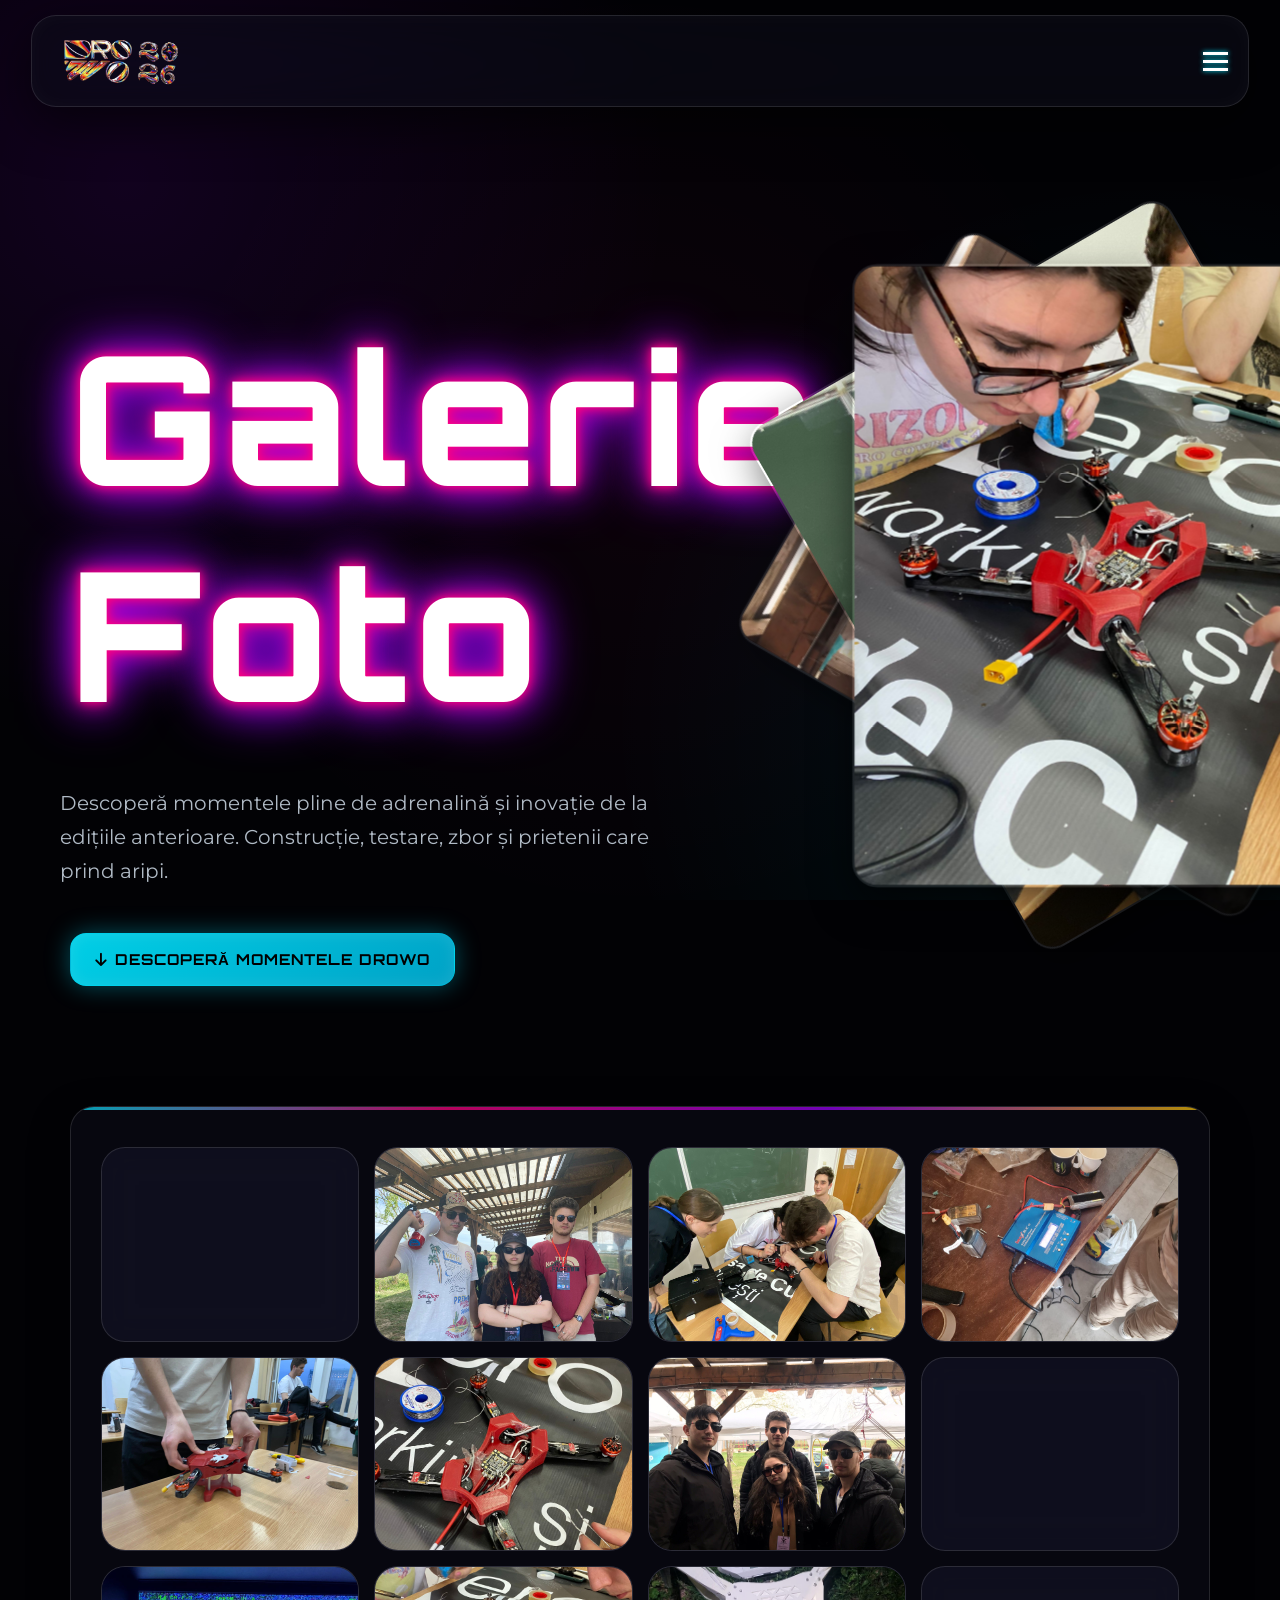
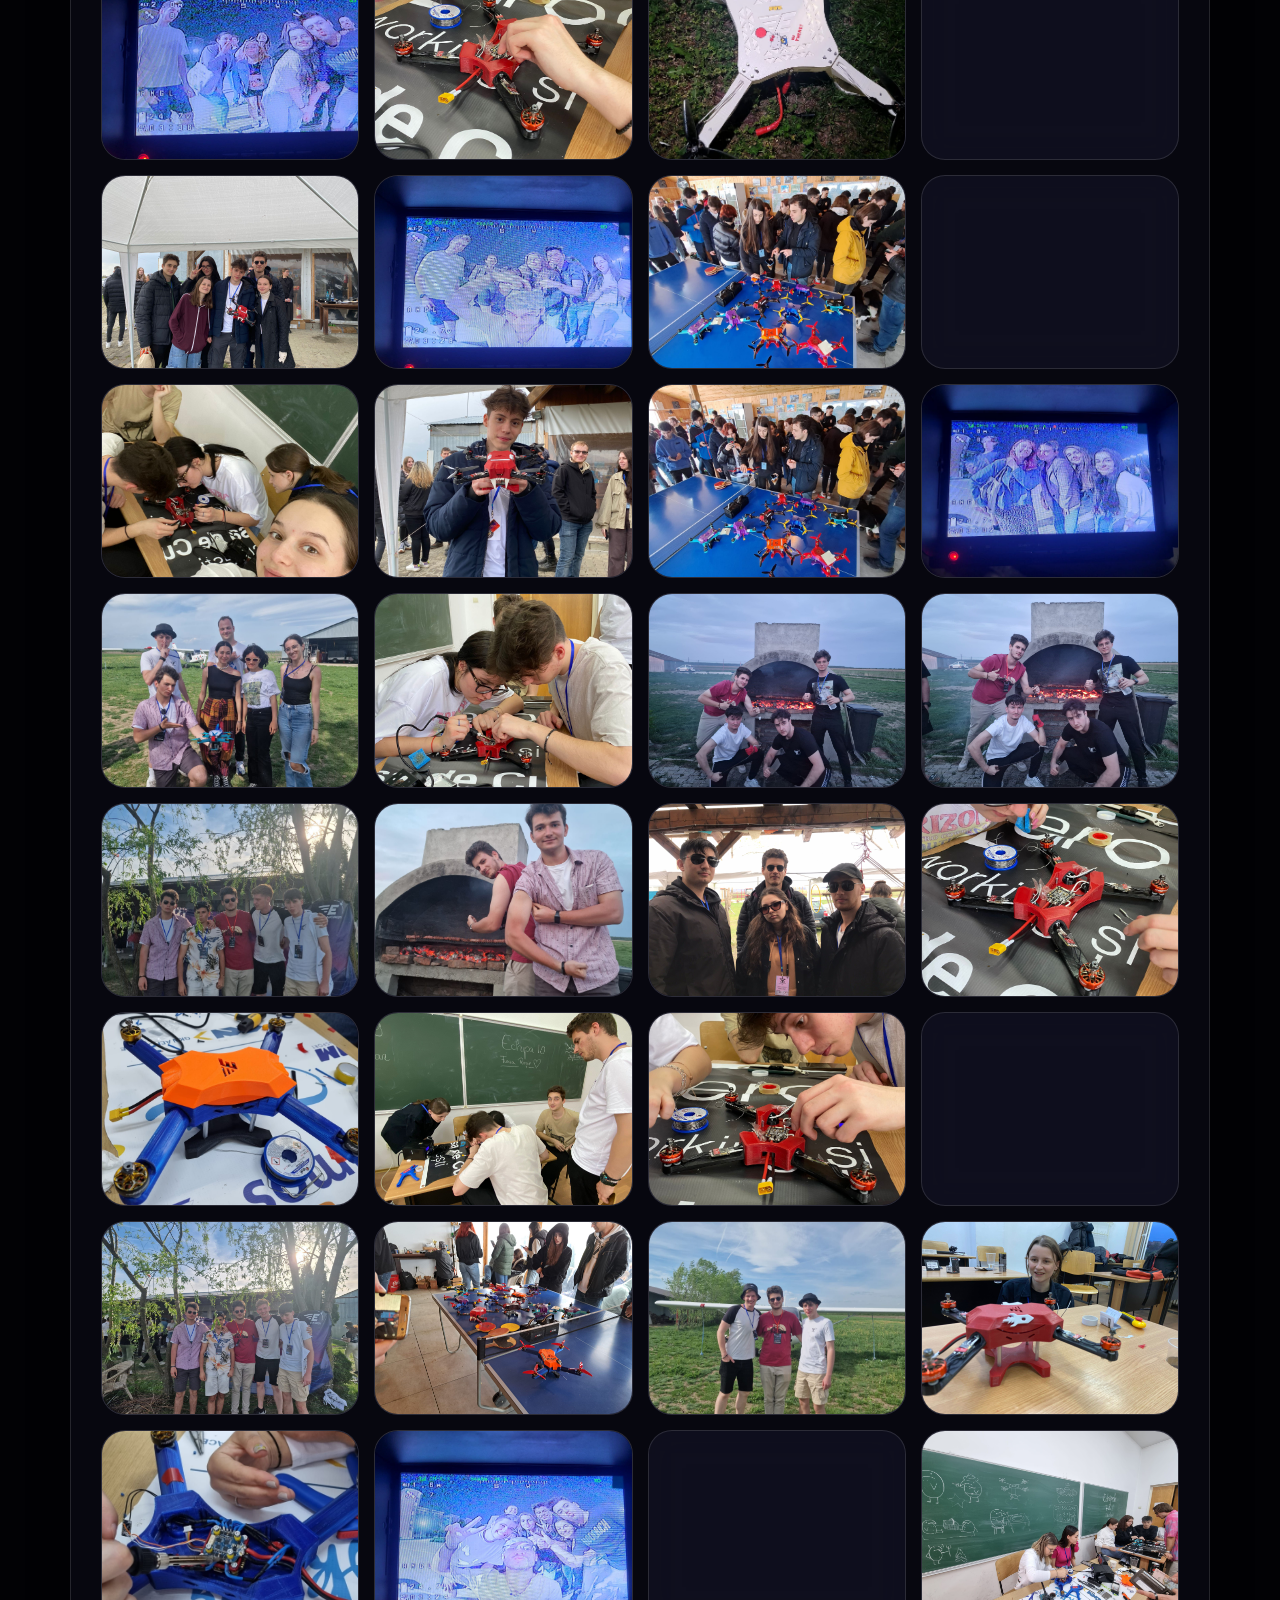
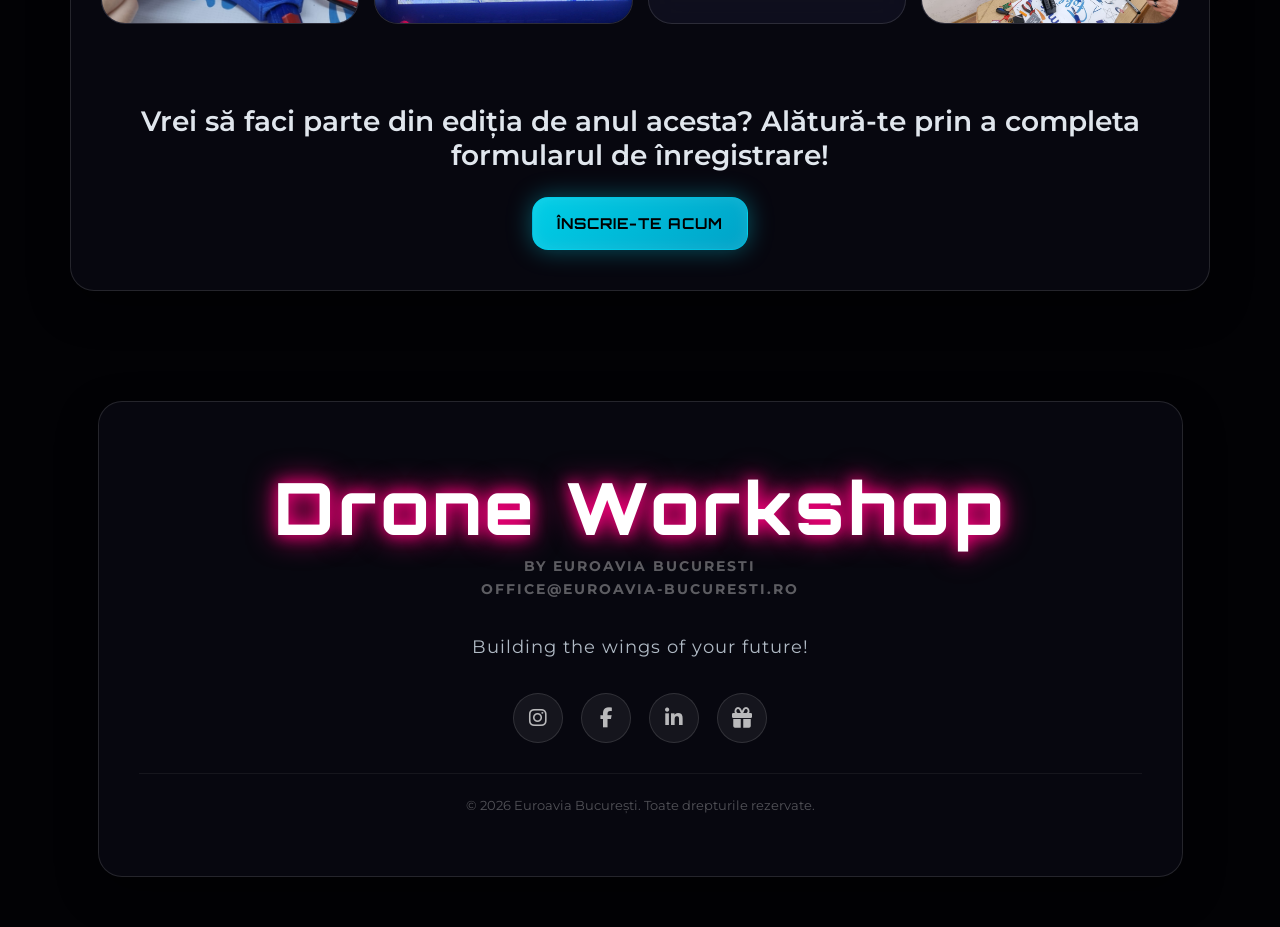
==== commit c8dfbc78: "Commit of final first version of website" ====
--- a/gallery/index.html
+++ b/gallery/index.html
@@ -38,7 +38,7 @@
                 <a href="#gallery-hero" class="nav-btn">Galerie</a>
                 <a href="../index.html#training" class="nav-btn">Trainings</a>
                 <a href="../index.html#faq" class="nav-btn">FAQ</a>
-                <a href="../login.html" class="btn-login">ÎNSCRIE-TE</a>
+                <a href="https://forms.gle/VkUStjwMYHUfitMu6" target="_blank" class="btn-login">ÎNSCRIE-TE</a>
             </nav>
         </div>
     </header>
@@ -212,8 +212,9 @@
             <div class="join-section" style="margin-top: 80px; text-align: center;">
                 <h2
                     style="font-family: 'Montserrat', sans-serif; font-weight: 600; font-size: 28px; margin-bottom: 25px;">
-                    Vrei să faci parte din ediția de anul acesta? Alătură-te nouă!</h2>
-                <a href="../index.html#register" class="btn-neon">ÎNSCRIE-TE ACUM</a>
+                    Vrei să faci parte din ediția de anul acesta? Alătură-te prin a completa formularul de înregistrare!
+                </h2>
+                <a href="https://forms.gle/VkUStjwMYHUfitMu6" target="_blank" class="btn-neon">ÎNSCRIE-TE ACUM</a>
             </div>
         </section>
     </main>
@@ -233,25 +234,26 @@
                     <h2 class="cursive-neon">Drone Workshop</h2>
                     <a href="https://euroavia-bucuresti.ro/" target="_blank" class="by-euroavia">by Euroavia
                         Bucuresti</a>
-                </div>
-                <p>Engineering the sky.</p>
+                    <a href="mailto:office@euroavia-bucuresti.ro" class="by-euroavia">office@euroavia-bucuresti.ro</a>
+                    <br>
+                </div>
+                <p>Building the wings of your future!</p>
             </div>
             <div class="footer-socials">
-                <a href="https://www.instagram.com/euroavia_bucuresti/" target="_blank" class="social-icon"
+                <a href="https://www.instagram.com/euroavia.bucuresti/" target="_blank" class="social-icon"
                     aria-label="Instagram">
                     <i class="fa-brands fa-instagram"></i>
                 </a>
-                <a href="https://www.facebook.com/euroavia.bucuresti" target="_blank" class="social-icon"
+                <a href="https://www.facebook.com/EUROAVIABucuresti" target="_blank" class="social-icon"
                     aria-label="Facebook">
                     <i class="fa-brands fa-facebook-f"></i>
                 </a>
-                <a href="https://www.linkedin.com/company/euroavia-bucure%C8%99ti/" target="_blank" class="social-icon"
+                <a href="https://www.linkedin.com/company/euroavia-bucuresti/" target="_blank" class="social-icon"
                     aria-label="LinkedIn">
                     <i class="fa-brands fa-linkedin-in"></i>
                 </a>
-                <a href="https://www.youtube.com/@euroaviabucuresti" target="_blank" class="social-icon"
-                    aria-label="YouTube">
-                    <i class="fa-brands fa-youtube"></i>
+                <a href="https://nova.campus.pub.ro" target="_blank" class="social-icon" aria-label="fa-gift">
+                    <i class="fa fa-gift"></i>
                 </a>
             </div>
             <div class="footer-copyright">
@@ -295,21 +297,7 @@
             });
         });
 
-        // --- DOMCONTENTLOADED EFFECTS ---
-        document.addEventListener('DOMContentLoaded', () => {
-            const sections = document.querySelectorAll('.section');
-            sections.forEach(sec => sec.classList.add('hidden-section'));
-
-            const observer = new IntersectionObserver((entries) => {
-                entries.forEach(entry => {
-                    if (entry.isIntersecting) {
-                        entry.target.classList.add('visible');
-                    }
-                });
-            }, { threshold: 0.1 });
-
-            sections.forEach(sec => observer.observe(sec));
-        });
+
     </script>
 
     <script>
--- a/stil.css
+++ b/stil.css
@@ -18,6 +18,12 @@
     --radius-md: 16px;
     --radius-sm: 12px;
     --transition: 0.35s cubic-bezier(0.4, 0, 0.2, 1);
+}
+
+@media (min-width: 900px) {
+    body {
+        padding: 0px 50px;
+    }
 }
 
 /* --- RESET & BASE --- */
@@ -940,6 +946,7 @@
     text-transform: uppercase;
     color: rgba(255, 255, 255, 0.35);
     letter-spacing: 2px;
+    text-decoration: none;
 }
 
 .footer-logo p {
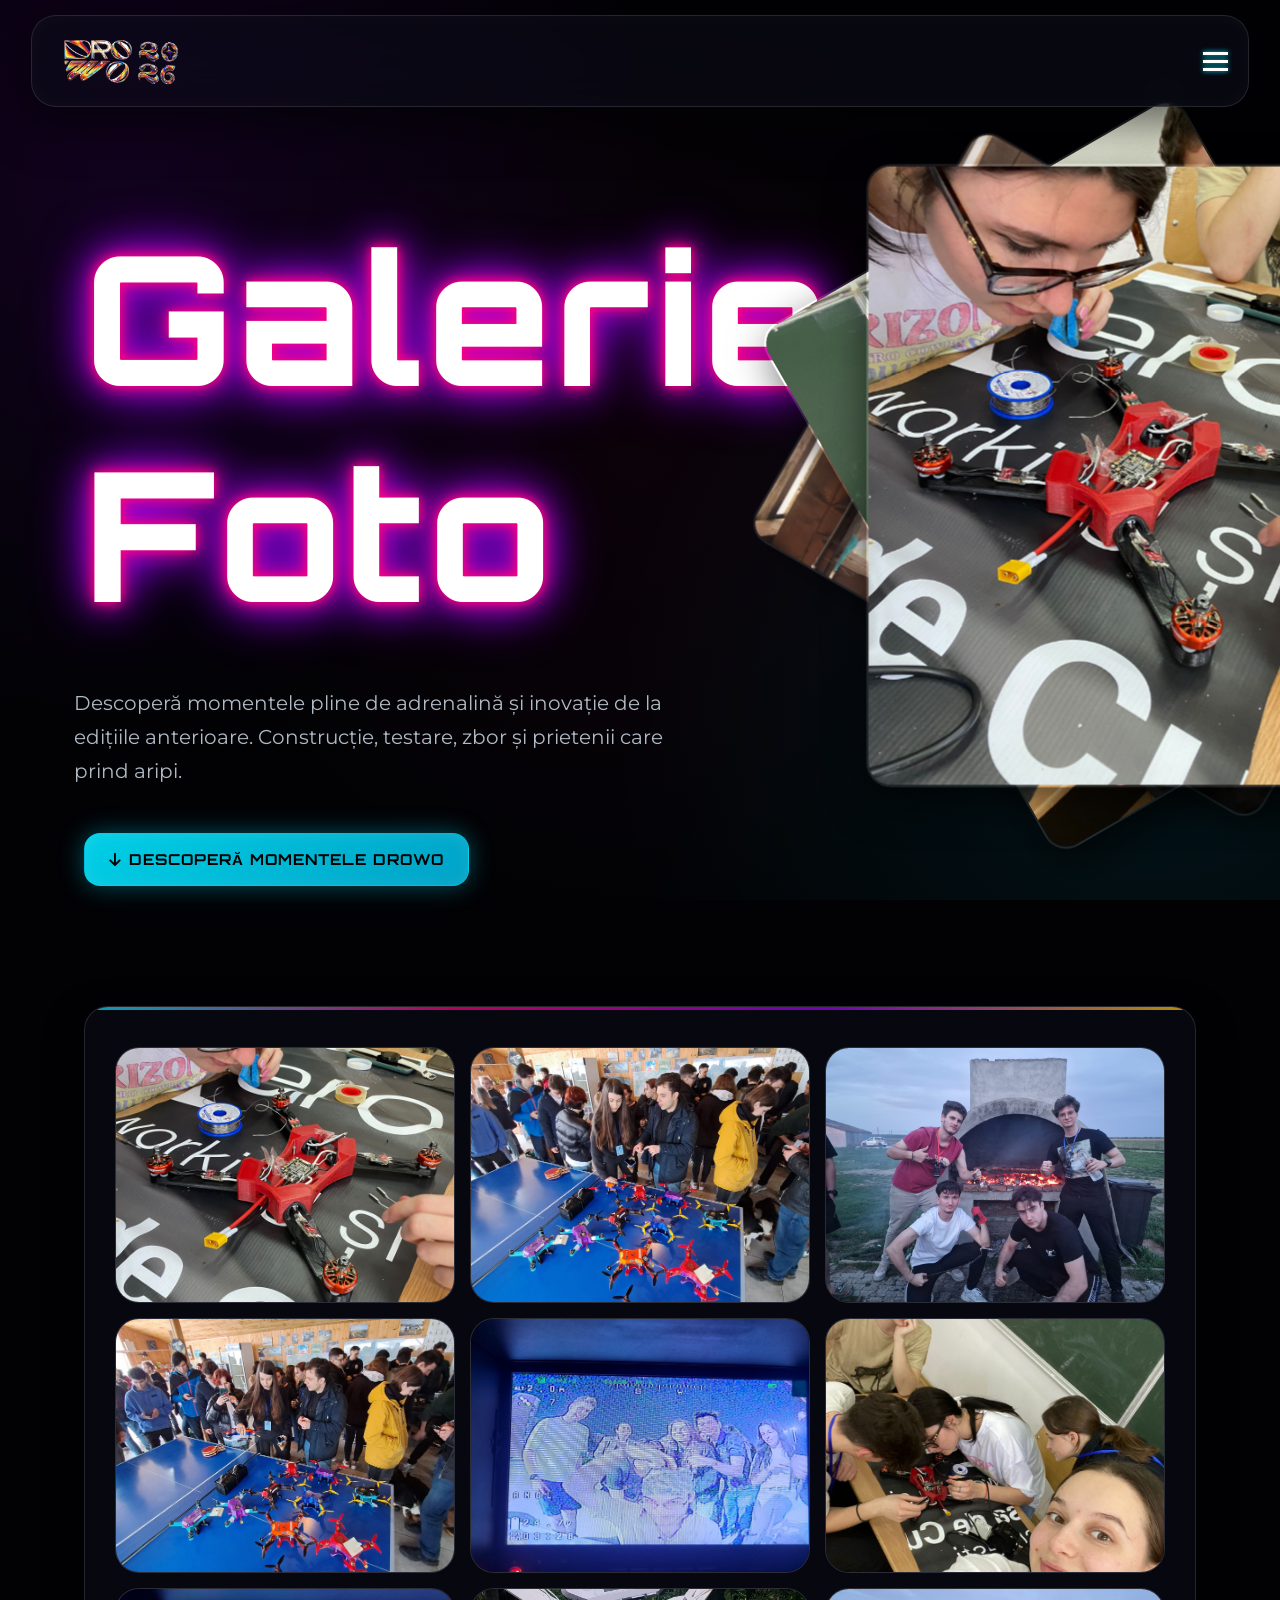
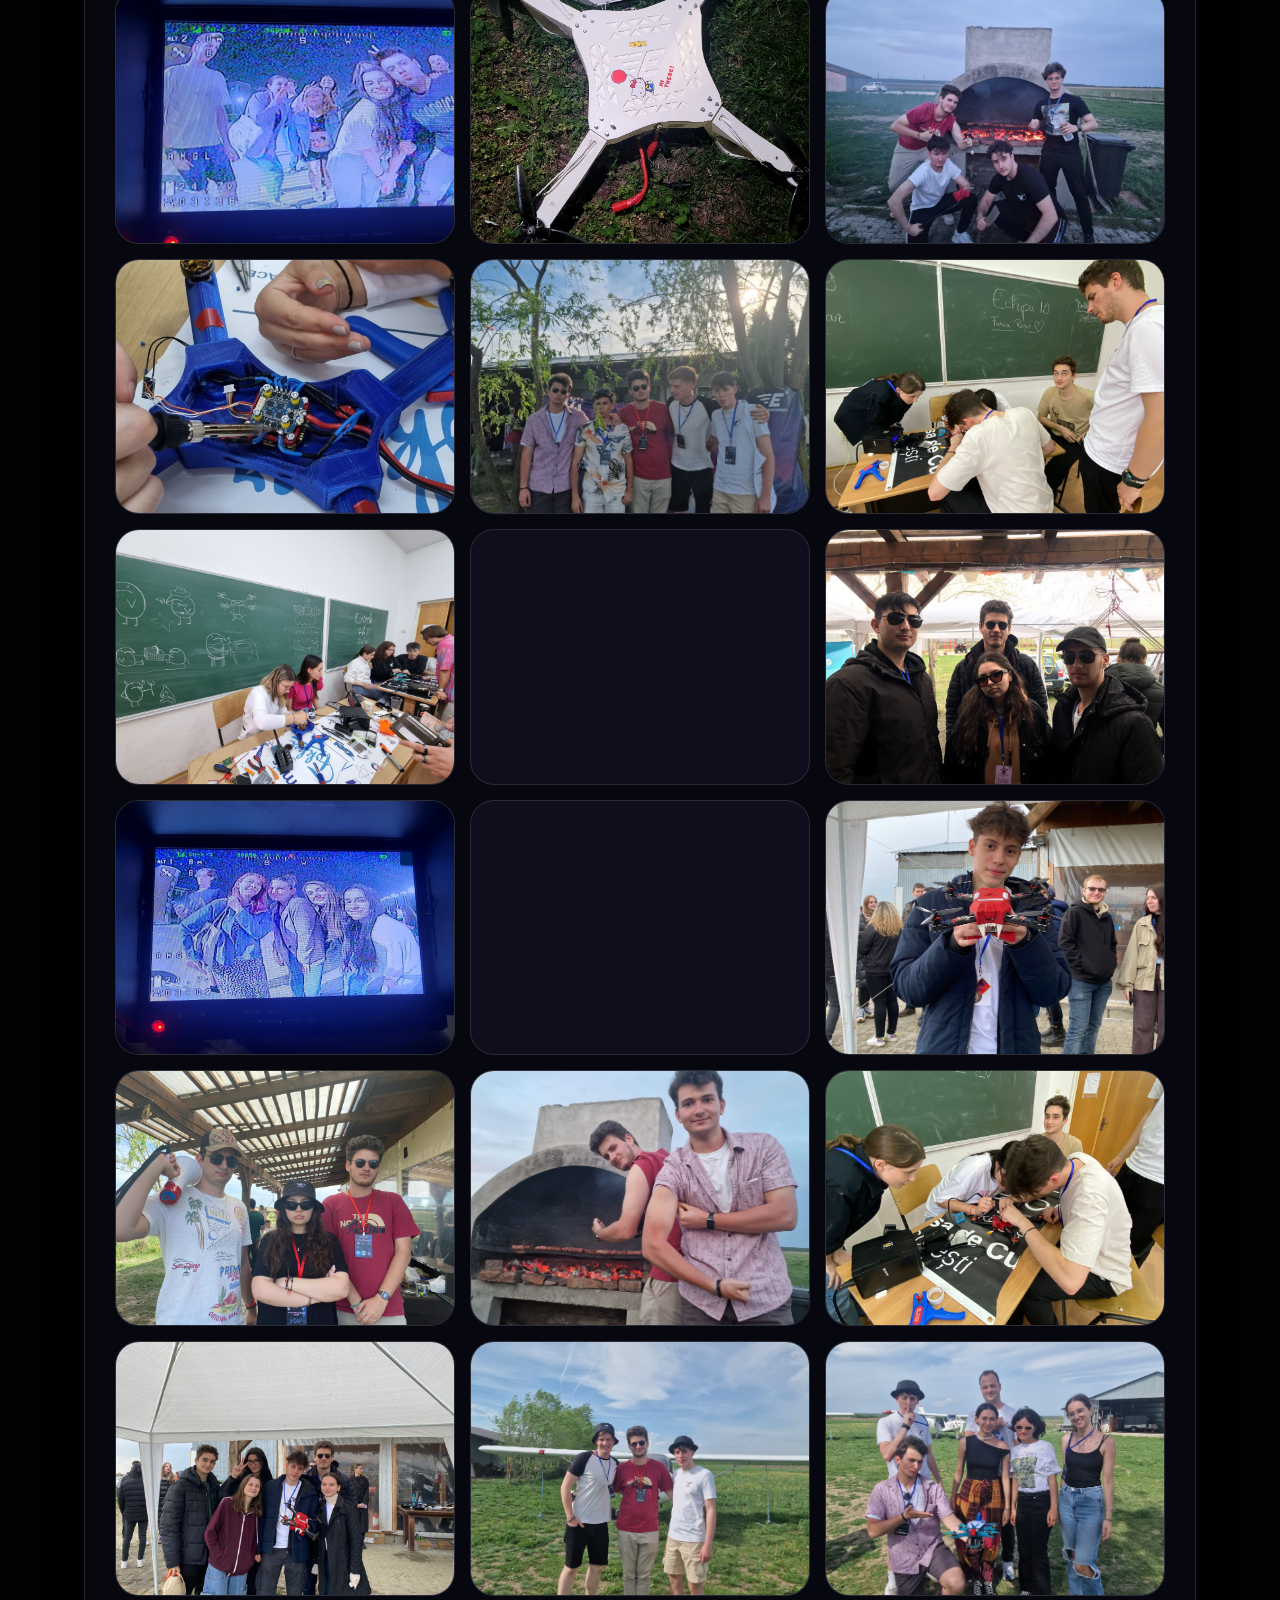
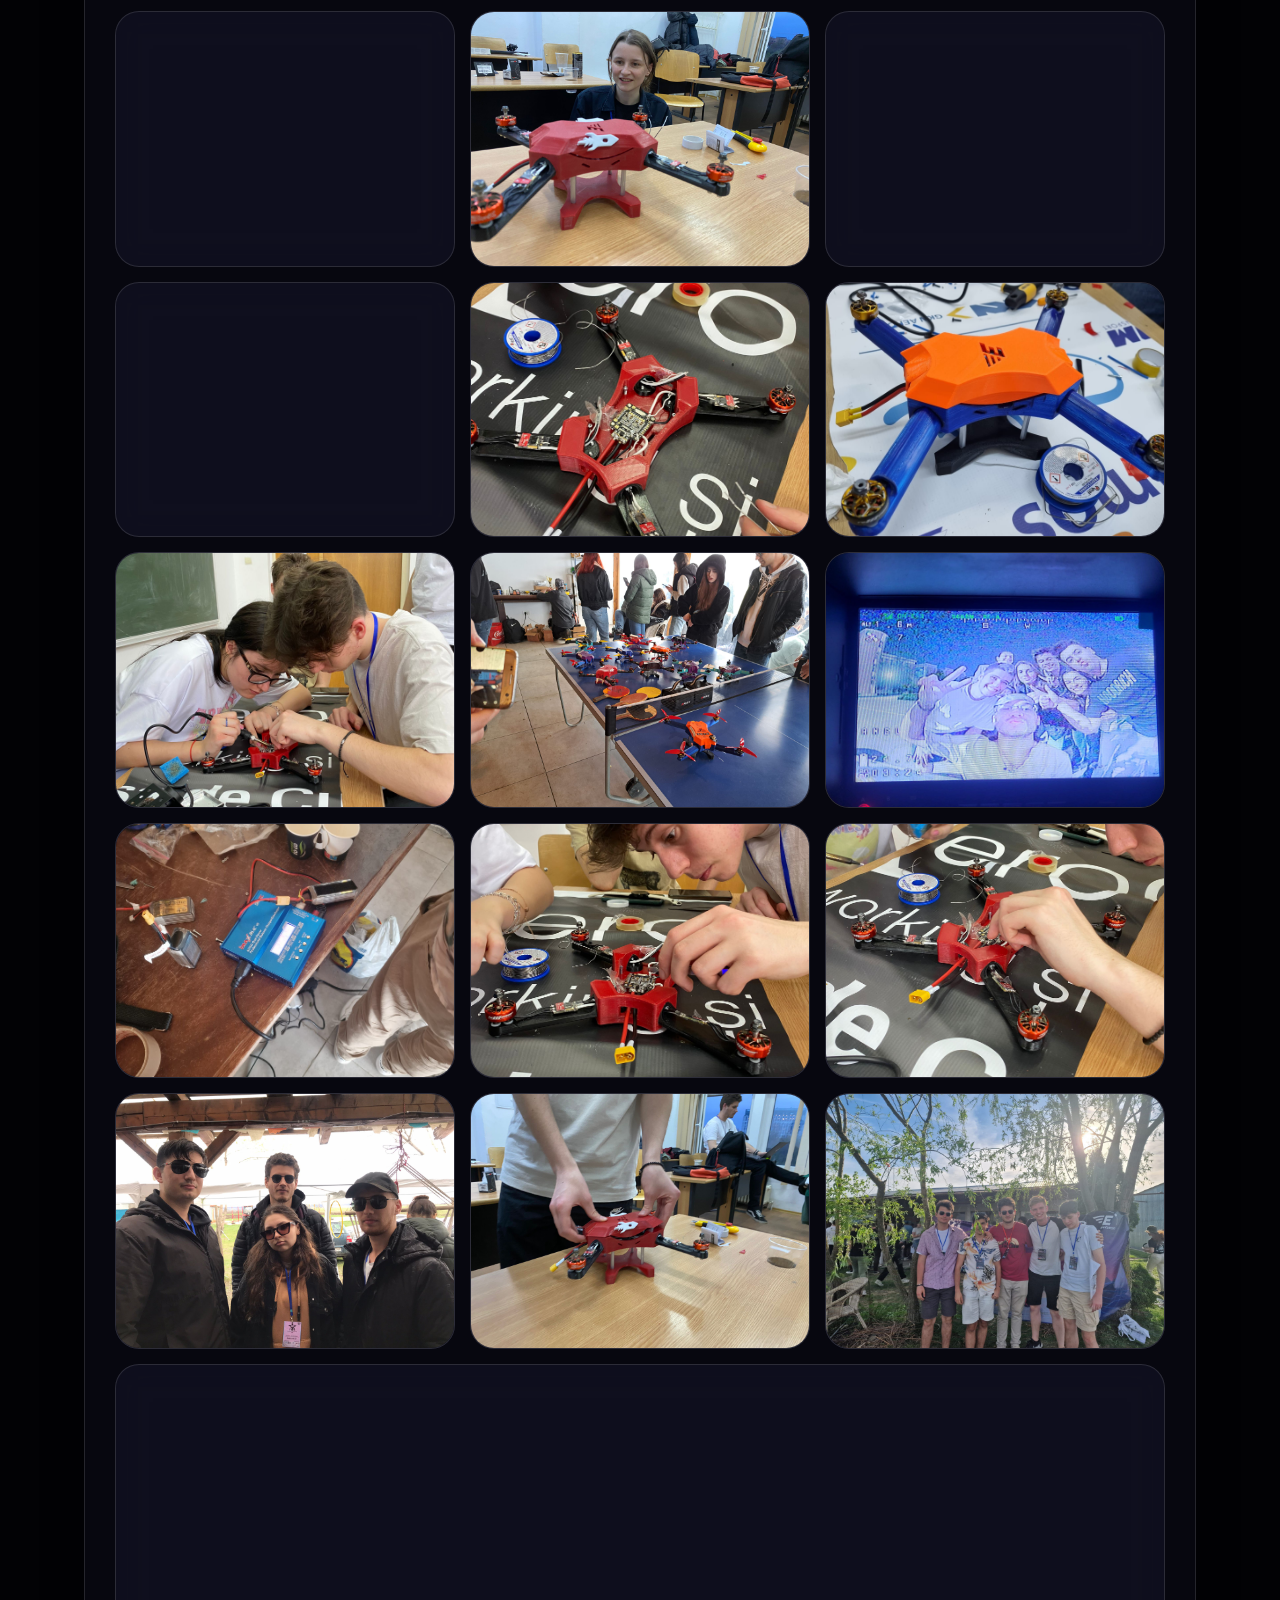
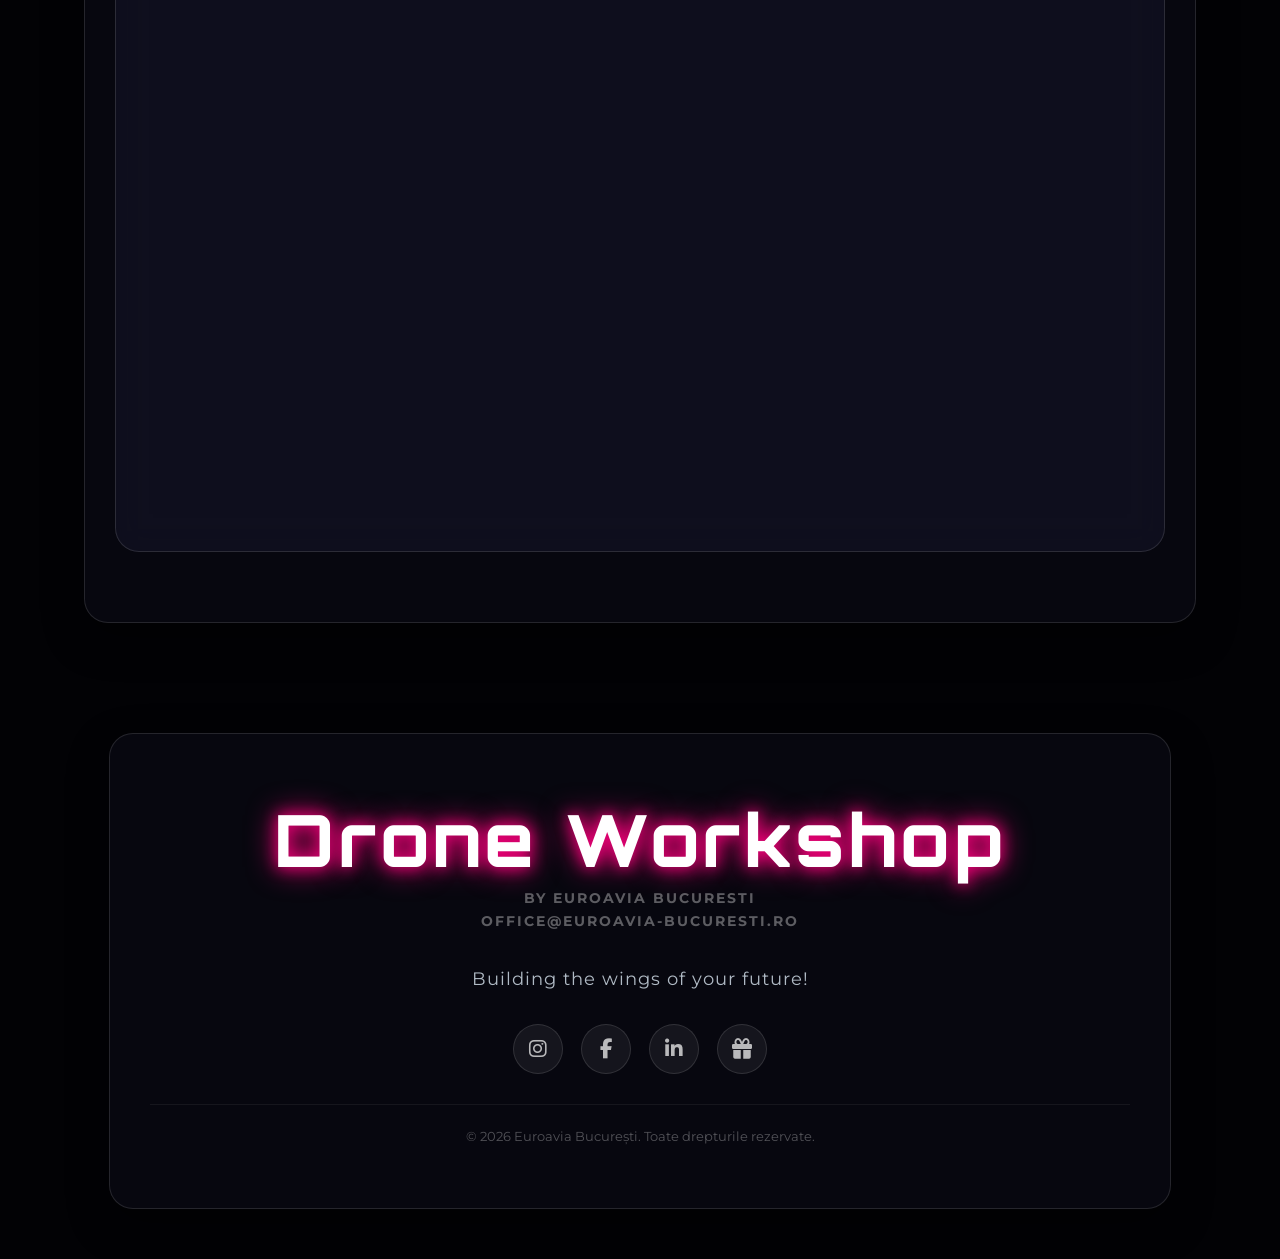
==== commit be951166: "Mici modificari, pregatiri pentru branch nou" ====
--- a/gallery/index.html
+++ b/gallery/index.html
@@ -35,10 +35,10 @@
 
             <nav class="nav-container nav-right">
                 <a href="../index.html#about" class="nav-btn">About</a>
-                <a href="#gallery-hero" class="nav-btn">Galerie</a>
+                <a href="../schedule" class="nav-btn">Program</a>
                 <a href="../index.html#training" class="nav-btn">Trainings</a>
                 <a href="../index.html#faq" class="nav-btn">FAQ</a>
-                <a href="https://forms.gle/VkUStjwMYHUfitMu6" target="_blank" class="btn-login">ÎNSCRIE-TE</a>
+                <a href="https://forms.gle/VkUStjwMYHUfitMu6" target="_blank" class="btn-login">LOGIN</a>
             </nav>
         </div>
     </header>
@@ -209,13 +209,13 @@
                 </div>
             </div>
 
-            <div class="join-section" style="margin-top: 80px; text-align: center;">
+            <!-- <div class="join-section" style="margin-top: 80px; text-align: center;">
                 <h2
                     style="font-family: 'Montserrat', sans-serif; font-weight: 600; font-size: 28px; margin-bottom: 25px;">
                     Vrei să faci parte din ediția de anul acesta? Alătură-te prin a completa formularul de înregistrare!
                 </h2>
                 <a href="https://forms.gle/VkUStjwMYHUfitMu6" target="_blank" class="btn-neon">ÎNSCRIE-TE ACUM</a>
-            </div>
+            </div> -->
         </section>
     </main>
 
--- a/stil.css
+++ b/stil.css
@@ -20,9 +20,9 @@
     --transition: 0.35s cubic-bezier(0.4, 0, 0.2, 1);
 }
 
-@media (min-width: 900px) {
+@media (min-width: 500px) {
     body {
-        padding: 0px 50px;
+        padding: 0px 3%;
     }
 }
 
@@ -45,6 +45,7 @@
     overflow-x: hidden;
     min-height: 100vh;
     text-align: center;
+    padding: 0px 5%;
 }
 
 /* =============================================
@@ -1387,4 +1388,688 @@
 
 .lightbox-next {
     right: 20px;
+}
+
+/* =============================================
+   QUIZ SECTION STYLES
+   ============================================= */
+.quiz-grid {
+    display: grid;
+    grid-template-columns: repeat(2, 1fr);
+    /* Așezare pe 2 coloane */
+    gap: 30px;
+    margin-top: 20px;
+}
+
+.quiz-card {
+    padding: 40px 30px;
+    display: flex;
+    flex-direction: column;
+    align-items: center;
+    justify-content: space-between;
+    text-align: center;
+    min-height: 320px;
+    border: 1px solid var(--glass-border);
+}
+
+.quiz-icon {
+    font-size: 45px;
+    margin-bottom: 20px;
+    color: var(--neon-blue);
+    text-shadow: 0 0 15px var(--neon-blue);
+}
+
+.quiz-card h3 {
+    margin-bottom: 15px;
+    font-size: 24px;
+}
+
+.quiz-card p {
+    font-size: 16px;
+    color: #b0bac5;
+    margin-bottom: 30px;
+    line-height: 1.6;
+    flex-grow: 1;
+    /* Împinge butoanele să fie aliniate la bază */
+}
+
+/* Responsivitate pentru mobil: 1 coloană pe ecrane mici */
+@media (max-width: 900px) {
+    .quiz-grid {
+        grid-template-columns: 1fr;
+    }
+
+    .quiz-card {
+        min-height: auto;
+    }
+}
+
+/* =============================================
+   TRAINER SECTION STYLES
+   ============================================= */
+.trainer-grid {
+    display: grid;
+    grid-template-columns: repeat(auto-fit, minmax(280px, 1fr));
+    gap: 30px;
+    margin-top: 40px;
+}
+
+.trainer-card {
+    position: relative;
+    overflow: hidden;
+    border-radius: var(--radius-md);
+    /* */
+    border: 1px solid var(--glass-border);
+    /* */
+    transition: transform 0.4s ease, box-shadow 0.4s ease;
+    cursor: pointer;
+    aspect-ratio: 3 / 4;
+    /* Păstrează forma verticală */
+    background: #000;
+    /* Fundal negru pentru a masca marginile dacă poza e mai mică */
+}
+
+.trainer-card:hover {
+    transform: translateY(-10px);
+    box-shadow: 0 0 25px rgba(0, 229, 255, 0.4);
+    /* Glow cyan */
+}
+
+.trainer-card-inner {
+    position: absolute;
+    top: 0;
+    left: 0;
+    width: 100%;
+    height: 100%;
+}
+
+.trainer-card-image {
+    width: 100%;
+    height: 100%;
+    /* cover: acopera tot cardul */
+    background-size: cover;
+    background-position: center;
+    background-repeat: no-repeat;
+    transition: transform 0.6s ease;
+}
+
+.trainer-card:hover .trainer-card-image {
+    transform: scale(1.05);
+}
+
+.trainer-overlay {
+    position: absolute;
+    bottom: 0;
+    left: 0;
+    width: 100%;
+    /* Gradient puternic pentru lizibilitatea textului */
+    background: linear-gradient(to top, rgba(0, 0, 0, 1) 0%, rgba(0, 0, 0, 0.7) 40%, transparent 100%);
+    padding: 30px;
+    box-sizing: border-box;
+    display: flex;
+    flex-direction: column;
+    justify-content: flex-end;
+    align-items: center;
+    text-align: center;
+    height: 100%;
+    transition: padding-bottom 0.4s ease;
+}
+
+.trainer-name {
+    font-family: 'Montserrat', sans-serif;
+    font-size: 22px;
+    font-weight: 400;
+    color: #fff;
+    margin-bottom: 5px;
+    text-transform: uppercase;
+    text-align: center;
+}
+
+.trainer-title {
+    font-family: 'NEONCITY Script', 'Orbitron', sans-serif;
+    font-size: 80px;
+    color: #fff;
+    text-shadow:
+        0 0 10px var(--neon-pink),
+        0 0 20px var(--neon-pink),
+        0 0 40px var(--neon-purple),
+        0 0 60px var(--neon-purple);
+    font-weight: normal;
+    text-transform: none;
+    letter-spacing: 4px;
+    text-align: center;
+    margin: 5px 0 10px 0;
+}
+
+.trainer-social {
+    color: #fff;
+    font-size: 28px;
+    transition: var(--transition);
+    text-decoration: none;
+}
+
+.trainer-social:hover {
+    color: var(--neon-pink);
+    transform: scale(1.1);
+    text-shadow: 0 0 10px var(--neon-pink);
+}
+
+/* =============================================
+   TEAM TOGGLE
+   ============================================= */
+.team-toggle-container {
+    display: flex;
+    justify-content: center;
+    gap: 15px;
+    margin-bottom: 40px;
+}
+
+.team-toggle-btn {
+    background: var(--glass-bg-light);
+    color: #fff;
+    border: 1px solid var(--glass-border);
+    padding: 12px 28px;
+    border-radius: var(--radius-md);
+    font-family: 'Orbitron', sans-serif;
+    font-size: 15px;
+    font-weight: 700;
+    cursor: pointer;
+    transition: var(--transition);
+    backdrop-filter: blur(10px);
+}
+
+.team-toggle-btn.active,
+.team-toggle-btn:hover {
+    background: rgba(0, 229, 255, 0.15);
+    border-color: var(--neon-blue);
+    box-shadow: 0 0 15px rgba(0, 229, 255, 0.3);
+    color: var(--neon-blue);
+}
+
+/* =============================================
+   LEADERBOARD SECTION STYLES
+   ============================================= */
+.leaderboard-table {
+    max-width: 800px;
+    margin: 0 auto;
+    overflow: hidden;
+}
+
+.leaderboard-header {
+    display: flex;
+    justify-content: space-between;
+    padding: 20px 40px;
+    background: rgba(0, 229, 255, 0.1);
+    font-family: 'Orbitron', sans-serif;
+    font-weight: 700;
+    color: var(--neon-blue);
+    border-bottom: 1px solid var(--neon-blue);
+}
+
+.leaderboard-row {
+    display: flex;
+    justify-content: space-between;
+    padding: 15px 40px;
+    border-bottom: 1px solid rgba(255, 255, 255, 0.05);
+    transition: var(--transition);
+}
+
+.leaderboard-row:hover {
+    background: rgba(255, 0, 127, 0.05);
+    transform: scale(1.02);
+}
+
+.leaderboard-row .rank {
+    font-family: 'Orbitron', sans-serif;
+    color: var(--neon-pink);
+    font-weight: 700;
+}
+
+.leaderboard-row .score {
+    font-weight: 600;
+    color: #fff;
+    text-shadow: 0 0 5px rgba(255, 255, 255, 0.5);
+}
+
+@media (max-width: 600px) {
+    .logo-img {
+        height: 60px;
+    }
+
+    .menu-toggle {
+        transform: scale(0.75);
+        margin: 0;
+    }
+
+    .container-header {
+        padding: 5px 15px;
+    }
+
+    .trainer-name {
+        font-size: 20px;
+    }
+}
+
+.lightbox-prev {
+    left: 20px;
+}
+
+.lightbox-next {
+    right: 20px;
+}
+
+@media (max-width: 400px) {
+    .neon-text {
+        font-size: 56px;
+    }
+
+    .neon-title {
+        font-size: 56px;
+    }
+
+    .gallery-title {
+        font-size: 42px;
+    }
+
+    .footer-glass .cursive-neon {
+        font-size: 32px;
+    }
+
+    .card-title,
+    .card-title-location {
+        font-size: 20px;
+    }
+
+    .hero-date-place {
+        font-size: 16px;
+    }
+
+    .hero-desc {
+        font-size: 16px;
+    }
+
+    .info-item {
+        min-width: 100%;
+        padding: 12px 16px;
+    }
+
+    .info-text .value {
+        font-size: 14px;
+    }
+
+    .section p {
+        font-size: 16px;
+    }
+
+    .card-body p,
+    .location-card p,
+    .quiz-card p {
+        font-size: 14px;
+    }
+
+    .trainer-name {
+        font-size: 18px;
+    }
+
+    .trainer-title {
+        font-size: 52px;
+    }
+}
+
+@media (max-width: 485px) {
+
+    .leaderboard-header,
+    .leaderboard-row {
+        padding: 12px 15px;
+        display: grid;
+        grid-template-columns: 22% 48% 30%;
+        gap: 5px;
+        align-items: center;
+    }
+
+    .leaderboard-header span,
+    .leaderboard-row span {
+        font-size: 12px;
+        text-align: center;
+        white-space: nowrap;
+        overflow: hidden;
+        text-overflow: ellipsis;
+    }
+
+    .leaderboard-header span:first-child,
+    .leaderboard-row span:first-child {
+        text-align: left;
+    }
+
+    .leaderboard-header span:last-child,
+    .leaderboard-row span:last-child {
+        text-align: right;
+    }
+}
+
+@media (max-width: 380px) {
+
+    .leaderboard-header,
+    .leaderboard-row {
+        padding: 10px 8px;
+        grid-template-columns: 22% 45% 33%;
+    }
+
+    .leaderboard-header span,
+    .leaderboard-row span {
+        font-size: 10px;
+    }
+}
+
+/* =============================================
+   SCHEDULE PAGE SPECIFIC STYLES
+   ============================================= */
+
+.schedule-grid {
+    display: grid;
+    grid-template-columns: repeat(auto-fit, minmax(350px, 1fr));
+    gap: 25px;
+    margin-bottom: 60px;
+}
+
+.day-card {
+    padding: 30px;
+    text-align: left;
+    display: flex;
+    flex-direction: column;
+}
+
+.day-card.card-highlight {
+    border: 1px solid var(--neon-blue);
+    box-shadow: 0 0 20px rgba(0, 229, 255, 0.2);
+}
+
+.day-header {
+    margin-bottom: 25px;
+    border-bottom: 1px solid var(--glass-border);
+    padding-bottom: 15px;
+}
+
+.day-date {
+    font-family: 'Orbitron', sans-serif;
+    color: var(--neon-pink);
+    font-weight: 700;
+    font-size: 1.2rem;
+    display: block;
+    margin-bottom: 5px;
+}
+
+.day-location {
+    font-size: 0.95rem;
+    color: #fff;
+    font-family: 'Montserrat', sans-serif;
+    text-transform: uppercase;
+    letter-spacing: 1px;
+    margin: 0;
+}
+
+.day-location i {
+    color: var(--neon-blue);
+    margin-right: 8px;
+}
+
+.timeline {
+    display: flex;
+    flex-direction: column;
+    gap: 12px;
+}
+
+.time-row {
+    display: flex;
+    justify-content: space-between;
+    align-items: center;
+    padding: 10px 15px;
+    background: rgba(255, 255, 255, 0.03);
+    border-radius: var(--radius-sm);
+    font-size: 0.9rem;
+    border-left: 3px solid transparent;
+}
+
+.time-row span:first-child {
+    font-family: 'Orbitron', sans-serif;
+    font-weight: 400;
+    color: #b0bac5;
+    min-width: 110px;
+}
+
+.time-row span:last-child {
+    font-weight: 500;
+    text-align: right;
+}
+
+/* Row Highlights */
+.highlight-pink {
+    border-left-color: var(--neon-pink);
+    background: rgba(255, 0, 127, 0.05);
+}
+
+.highlight-pink span:last-child {
+    color: var(--neon-pink);
+}
+
+.highlight-blue {
+    border-left-color: var(--neon-blue);
+    background: rgba(0, 229, 255, 0.05);
+}
+
+.highlight-blue span:last-child {
+    color: var(--neon-blue);
+}
+
+.highlight-purple {
+    border-left-color: var(--neon-purple);
+    background: rgba(157, 0, 255, 0.05);
+}
+
+.highlight-purple span:last-child {
+    color: var(--neon-purple);
+}
+
+.highlight-gold {
+    border-left-color: var(--neon-gold);
+    background: rgba(255, 204, 0, 0.05);
+}
+
+.highlight-gold span:last-child {
+    color: var(--neon-gold);
+}
+
+.active-nav {
+    color: var(--neon-blue) !important;
+    text-shadow: 0 0 10px var(--neon-blue) !important;
+}
+
+@media (max-width: 500px) {
+    .schedule-grid {
+        grid-template-columns: 1fr;
+    }
+
+    .time-row {
+        flex-direction: column;
+        align-items: flex-start;
+        gap: 5px;
+    }
+
+    .time-row span:last-child {
+        text-align: left;
+    }
+}
+
+/* Schedule Content visibility */
+.schedule-content {
+    animation: fadeIn 0.4s ease-in-out;
+}
+
+@keyframes fadeIn {
+    from {
+        opacity: 0;
+        transform: translateY(10px);
+    }
+
+    to {
+        opacity: 1;
+        transform: translateY(0);
+    }
+}
+
+/* Ensure the day-card takes up full width when centered */
+#schedule-container {
+    display: flex;
+    justify-content: center;
+    width: 100%;
+}
+
+/* =============================================
+   SCHEDULE PAGE - HIGH VISIBILITY UPDATES
+   ============================================= */
+
+/* Main Container for the Day Card */
+.day-card.schedule-content {
+    width: 100%;
+    padding: 40px;
+    /* Increased padding */
+    margin: 0 auto;
+}
+
+/* Day Date (e.g., Vineri 27 Martie) */
+.day-date {
+    font-family: 'Orbitron', sans-serif;
+    color: var(--neon-pink);
+    font-weight: 700;
+    font-size: 1.8rem;
+    /* Bigger */
+    text-shadow: 0 0 15px rgba(255, 0, 127, 0.4);
+    display: block;
+    margin-bottom: 10px;
+}
+
+/* Location Text under the Date */
+.day-location {
+    font-size: 1.2rem;
+    /* Bigger */
+    color: #ffffff;
+    /* Brighter */
+    font-family: 'Montserrat', sans-serif;
+    text-transform: uppercase;
+    letter-spacing: 2px;
+    margin: 0;
+    opacity: 0.9;
+}
+
+/* Timeline Row Layout */
+.time-row {
+    display: flex;
+    justify-content: space-between;
+    align-items: center;
+    padding: 18px 25px;
+    /* More breathing room */
+    background: rgba(255, 255, 255, 0.07);
+    /* Slightly lighter background */
+    border-radius: var(--radius-md);
+    font-size: 1.2rem;
+    /* Much bigger text */
+    border-left: 5px solid transparent;
+    /* Thicker accent line */
+    margin-bottom: 5px;
+    transition: var(--transition);
+}
+
+/* The Time Column */
+.time-row span:first-child {
+    font-family: 'Orbitron', sans-serif;
+    font-weight: 700;
+    color: #ffffff;
+    /* Switched from gray to white */
+    min-width: 160px;
+    letter-spacing: 1px;
+}
+
+/* The Activity Column */
+.time-row span:last-child {
+    font-weight: 600;
+    color: #ffffff;
+    /* Pure white for maximum contrast */
+    text-align: right;
+    text-shadow: 0 0 5px rgba(255, 255, 255, 0.2);
+}
+
+/* Hover effect to make rows "pop" */
+.time-row:hover {
+    background: rgba(255, 255, 255, 0.12);
+    transform: translateX(5px);
+}
+
+/* --- LIGHTER TONE HIGHLIGHTS --- */
+/* We use more vibrant versions of your theme colors */
+
+.highlight-pink {
+    border-left-color: var(--neon-pink);
+    background: rgba(255, 0, 127, 0.15);
+}
+
+.highlight-pink span:last-child {
+    color: #ff80bf;
+    /* Lighter pink */
+    text-shadow: 0 0 10px rgba(255, 0, 127, 0.5);
+}
+
+.highlight-blue {
+    border-left-color: var(--neon-blue);
+    background: rgba(0, 229, 255, 0.15);
+}
+
+.highlight-blue span:last-child {
+    color: #80f2ff;
+    /* Lighter blue */
+    text-shadow: 0 0 10px rgba(0, 229, 255, 0.5);
+}
+
+.highlight-purple {
+    border-left-color: var(--neon-purple);
+    background: rgba(157, 0, 255, 0.15);
+}
+
+.highlight-purple span:last-child {
+    color: #ce80ff;
+    /* Lighter purple */
+    text-shadow: 0 0 10px rgba(157, 0, 255, 0.5);
+}
+
+.highlight-gold {
+    border-left-color: var(--neon-gold);
+    background: rgba(255, 204, 0, 0.15);
+}
+
+.highlight-gold span:last-child {
+    color: #ffe680;
+    /* Lighter gold */
+    text-shadow: 0 0 10px rgba(255, 204, 0, 0.5);
+}
+
+/* Mobile Adjustments for Big Text */
+@media (max-width: 600px) {
+    .day-card.schedule-content {
+        padding: 20px 15px;
+    }
+
+    .time-row {
+        flex-direction: column;
+        align-items: flex-start;
+        padding: 15px;
+        font-size: 1.1rem;
+    }
+
+    .time-row span:last-child {
+        text-align: left;
+        margin-top: 5px;
+    }
+
+    .day-date {
+        font-size: 1.4rem;
+    }
 }
